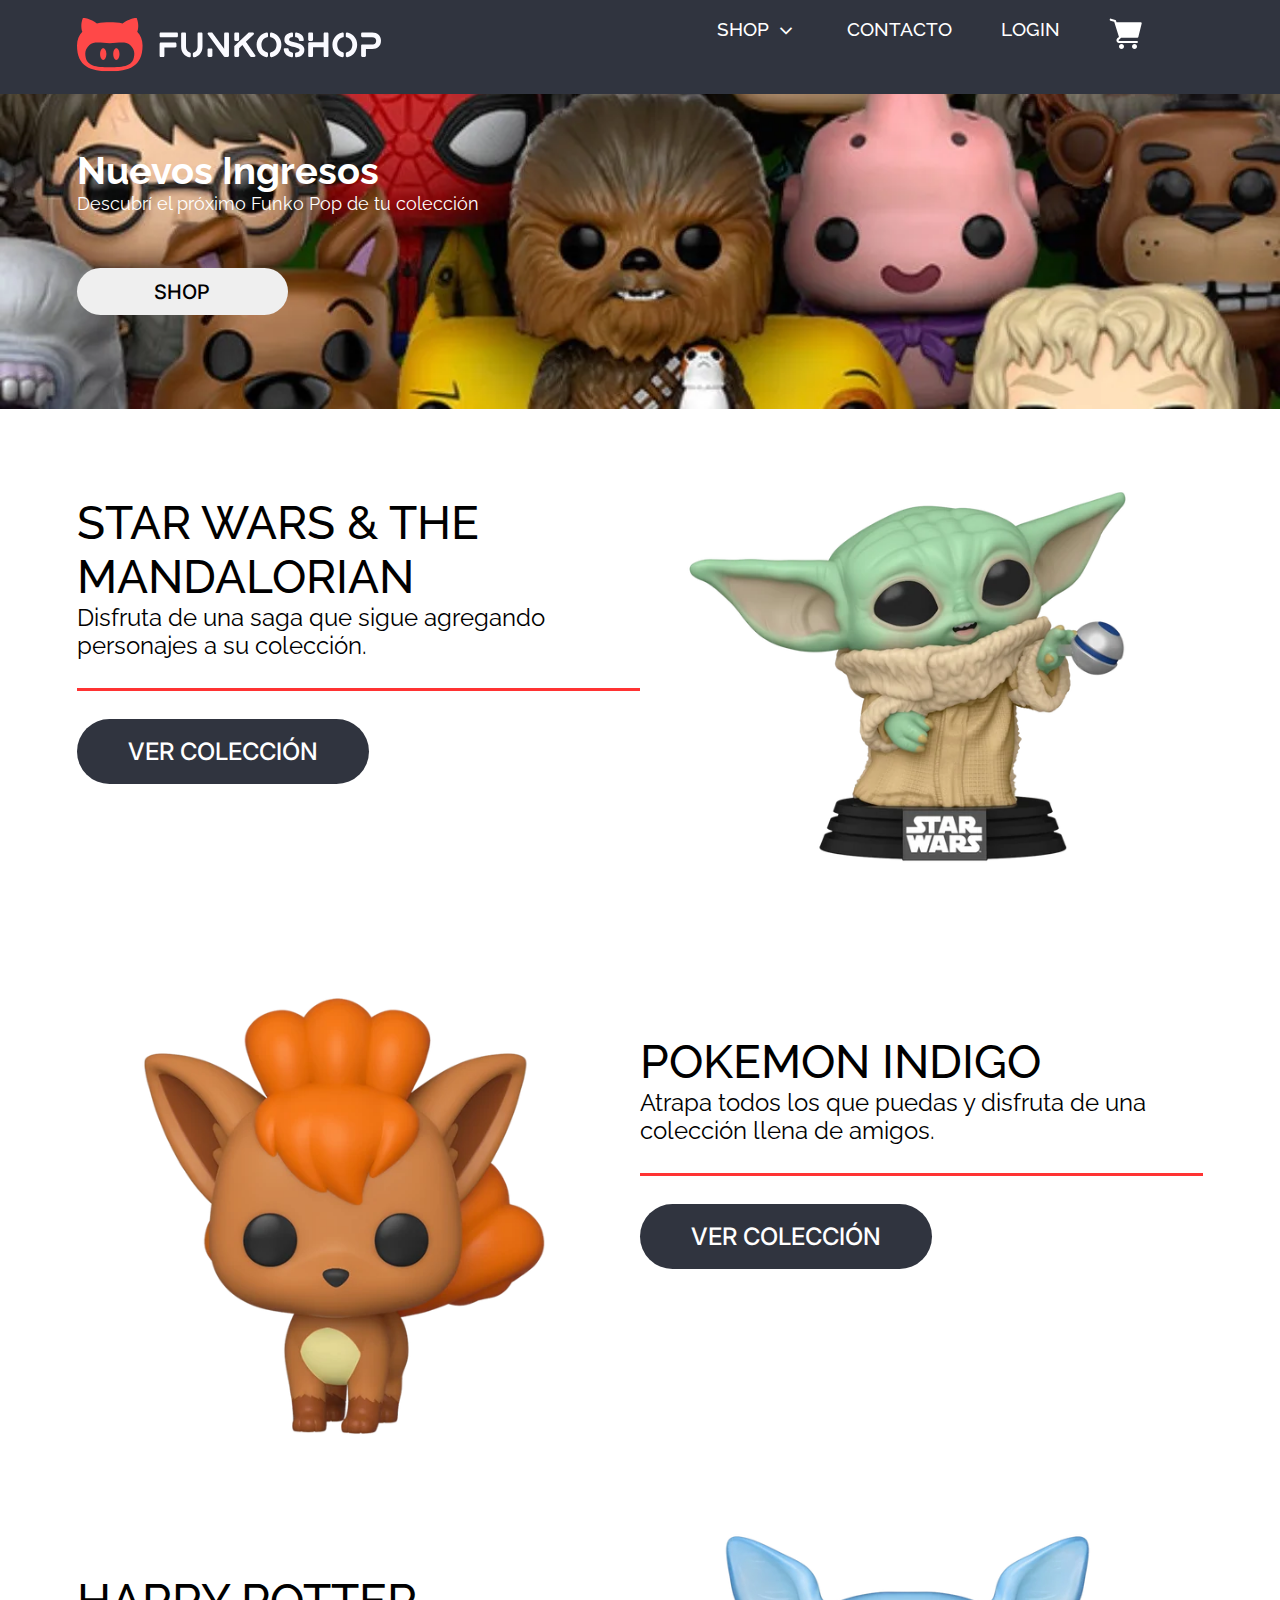
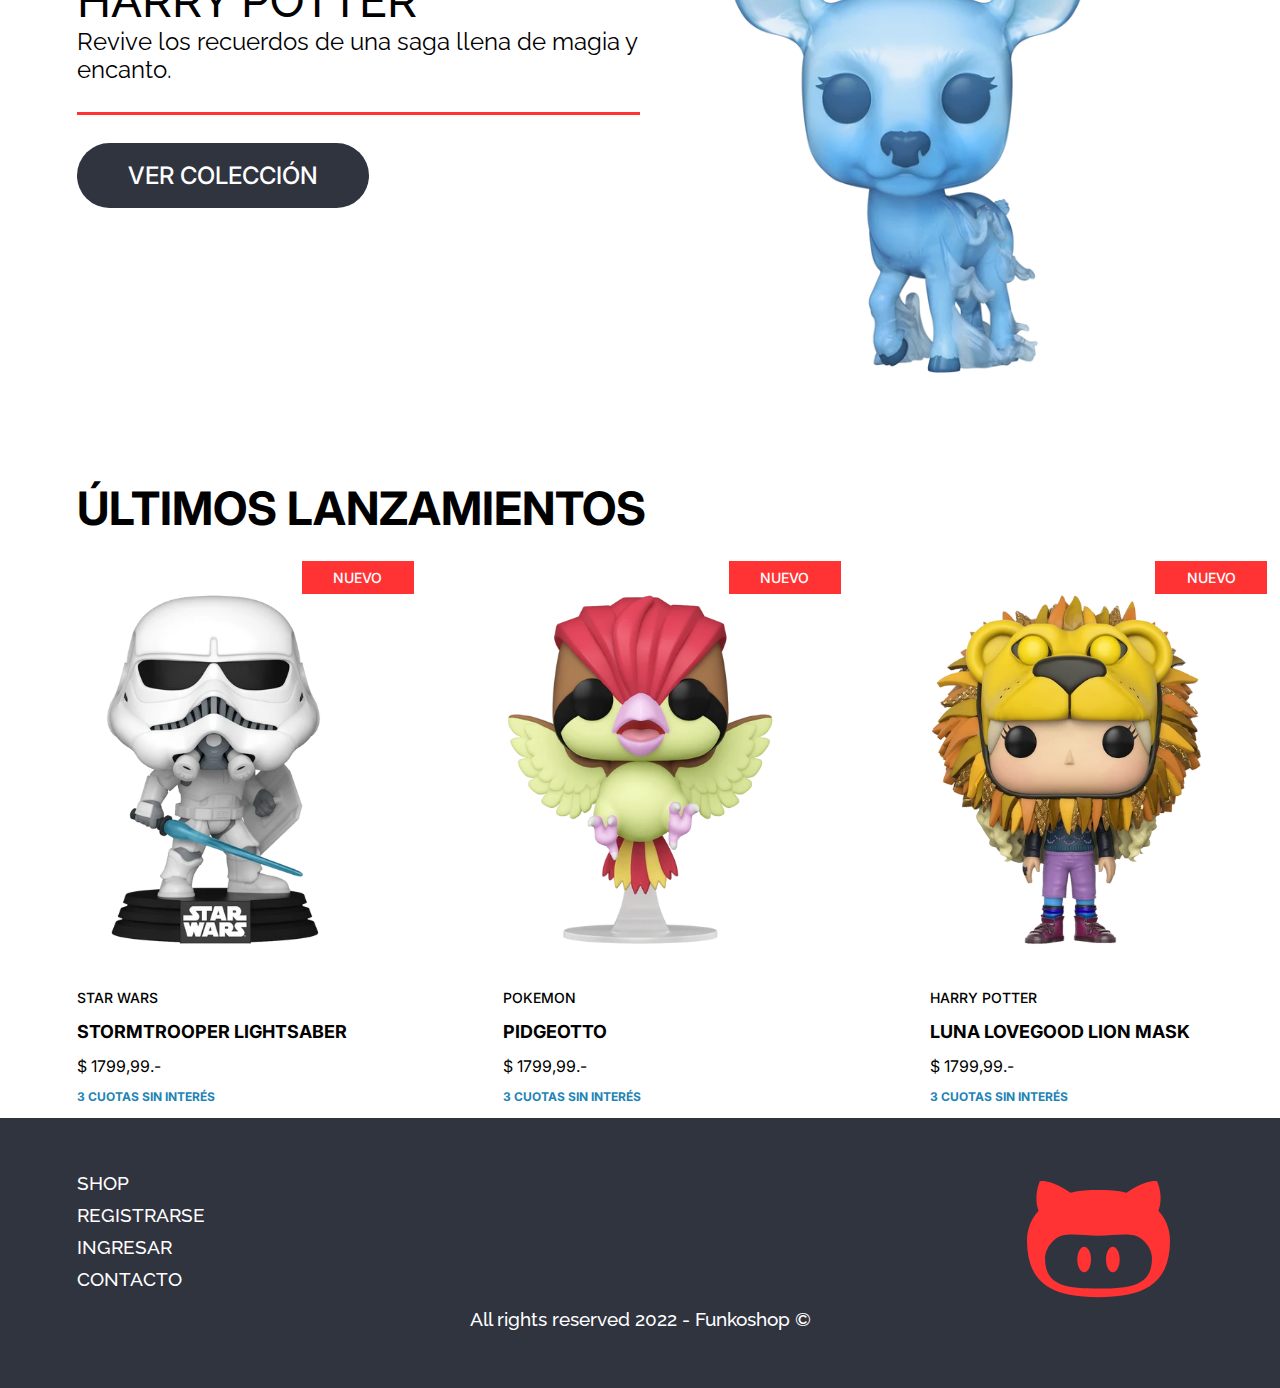
==== index.html @ c910af21 "nuevos" ====
<!DOCTYPE html>
<html lang="en">

<head>
    <meta charset="UTF-8">
    <meta http-equiv="X-UA-Compatible" content="IE=edge">
    <meta name="viewport" content="width=device-width, initial-scale=1.0">
    <title>Home</title>
    <link rel="preconnect" href="https://fonts.googleapis.com">
    <link rel="preconnect" href="https://fonts.gstatic.com" crossorigin>
    <link href="https://fonts.googleapis.com/css2?family=Inter:wght@400;500;700&family=Raleway:wght@400;500;700&display=swap" rel="stylesheet">
    <link rel="stylesheet" href="https://fonts.googleapis.com/css2?family=Material+Symbols+Outlined:opsz,wght,FILL,GRAD@20..48,100..700,0..1,-50..200" />
    <link rel="stylesheet" href="css/common.css">
</head>

<body>
    <div id="content">
        <header>
            <div id="logotipo">
                <img alt="logotipo" src="multimedia/branding/logo_light_horizontal.svg">
            </div>
            <menu>
                <ul>
                    <li>SHOP <span class="material-symbols-outlined">expand_more</span></li>
                    <li>CONTACTO</li>
                    <li>LOGIN</li>
                    <li><img id="carrito" alt="carrito" src="multimedia/icons/cart-icon.svg"></li>
                </ul>
            </menu>
        </header>
        <main>
            <div id="banner">
                <h1>Nuevos Ingresos</h1>
                <p>Descubrí el próximo Funko Pop de tu colección</p>
                <button>SHOP</button>
            </div>
            <section id="destacados">
                <article class="right">
                    <picture><img src="multimedia/star-wars/baby-yoda-1.webp"></picture>
                    <div class="descripcion">
                        <h2>Star Wars & The Mandalorian</h2>
                        <p>Disfruta de una saga que sigue agregando personajes a su colección.</p>
                        <div id="hr"></div>
                        <button>VER COLECCIÓN</button>
                    </div>
                </article>
                <article class="left">
                    <picture><img src="multimedia/pokemon/vulpix-1.webp"></picture>
                    <div class="descripcion">
                        <h2>POKEMON INDIGO</h2>
                        <p>Atrapa todos los que puedas y disfruta de una colección llena de amigos.</p>
                        <div id="hr"></div>
                        <button>VER COLECCIÓN</button>
                    </div>
                </article>
                <article class="right">
                    <picture><img src="multimedia/harry-potter/snape-patronus-1.webp"></picture>
                    <div class="descripcion">
                        <h2>HARRY POTTER</h2>
                        <p>Revive los recuerdos de una saga llena de magia y encanto.</p>
                        <div id="hr"></div>
                        <button>VER COLECCIÓN</button>
                    </div>
                </article>
            </section>
            <section id="ultimos">
                <h1>ÚLTIMOS LANZAMIENTOS</h1>
                <article>
                    <span class="nuevo">NUEVO</span>
                    <figure>
                        <img src="multimedia/star-wars/trooper-1.webp">
                        <figcaption>
                            <span class="seccion">STAR WARS</span>
                            <h2>STORMTROOPER LIGHTSABER</h2>
                            <h3>$ 1799,99.-</h3>
                            <h4>3 CUOTAS SIN INTERÉS</h4>
                        </figcaption>
                    </figure>
                </article>
                <article>
                    <span class="nuevo">NUEVO</span>
                    <figure>
                        <img src="multimedia/pokemon/pidgeotto-1.webp">
                        <figcaption>
                            <span class="seccion">POKEMON</span>
                            <h2>PIDGEOTTO</h2>
                            <h3>$ 1799,99.-</h3>
                            <h4>3 CUOTAS SIN INTERÉS</h4>
                        </figcaption>
                    </figure>
                </article>
                <article>
                    <span class="nuevo">NUEVO</span>
                    <figure>
                        <img src="multimedia/harry-potter/luna-1.webp">
                        <figcaption>
                            <span class="seccion">HARRY POTTER</span>
                            <h2>LUNA LOVEGOOD LION MASK</h2>
                            <h3>$ 1799,99.-</h3>
                            <h4>3 CUOTAS SIN INTERÉS</h4>
                        </figcaption>
                    </figure>
                </article>
            </section>
        </main>
        <footer>
            <menu>
                <ul>
                    <li>SHOP</li>
                    <li>REGISTRARSE</li>
                    <li>INGRESAR</li>
                    <li>CONTACTO</li>
                </ul>
            </menu>
            <div id="isotipo"><img alt="isotipo" src="multimedia/branding/isotype.svg"></div>
            <div id="copyright">All rights reserved 2022 - Funkoshop &copy;</div>
        </footer>
    </div>

</body>

</html>
---- css/common.css ----
* {
    margin: 0;
    padding: 0;
}

body {
    margin: 0;
    padding: 0;
    background-color: lightgray;
    display: flex;
    justify-content: space-around;
}

#content {
    background-color: white;
    width: 100%;
    max-width: 1440px;
}

header {
    width: 100%;
    min-height: 10vh;
    background: #30343F;
    display: flex;
    flex-wrap: wrap;
    flex-direction: row;
}

footer {
    width: 100%;
    min-height: 30vh;
    background: #30343F;
    display: flex;
    flex-wrap: wrap;
    flex-direction: row;
}

main {
    background-color: white;
    min-height: 60vh;
    width: 100%;
}

button {
    font-family: 'Inter', sans-serif;
    font-weight: 500;
    border: 0;
    border-radius: 50px;
    padding: 0;
    margin: 0;
}


/**************************************************/


/*                     header                     */


/**************************************************/

header #logotipo {
    flex: 50%;
}

header #logotipo img {
    margin-left: 6vw;
    margin-top: 2vh;
    margin-bottom: 2vh;
    height: 6vh;
    width: auto;
}

header menu li {
    font-family: 'Raleway', sans-serif;
    font-weight: 500;
    font-size: calc(0.5rem + ((1vw + 1vh)/2));
    color: white;
    display: inline-block;
    height: 6vh;
    vertical-align: middle;
    margin-right: 49px;
}

header menu ul {
    text-align: right;
    display: inline-flex;
    text-align: right;
    flex-direction: column;
    flex-wrap: wrap;
    list-style: none;
    margin-top: 2vh;
    margin-bottom: 2vh;
    margin-right: 6vw;
    margin-left: 6vw;
    height: 6vh;
    vertical-align: middle;
}

header menu {
    flex: 50%;
    display: inline-block;
}

.material-symbols-outlined {
    font-variation-settings: 'FILL' 0, 'wght' 400, 'GRAD' 0, 'opsz' 48;
    vertical-align: middle;
    display: inline-block;
}


/**************************************************/


/*                     footer                     */


/**************************************************/

footer menu li {
    display: inline-block;
    flex: 100%;
    font-family: 'Raleway', sans-serif;
    font-weight: 500;
    font-size: calc(0.5rem + ((1vw + 1vh)/2));
    color: white;
    vertical-align: middle;
    margin-bottom: 10px;
}

footer menu ul {
    margin-top: 6vh;
    margin-left: 6vw;
    list-style: none;
    display: inline-flex;
    flex-direction: column;
    flex-wrap: wrap;
}

footer menu {
    flex: 50%;
    height: 17vh;
    display: inline-block;
    max-width: 50%;
}

footer #isotipo {
    flex: 50%;
    display: inline-block;
    max-width: 50%;
    text-align: right;
}

footer #isotipo img {
    margin-top: 7vh;
    margin-right: 110px;
    height: calc(50px + (15vh+15vw)/2);
    width: auto;
}

footer #copyright {
    flex: 100%;
    font-family: 'Raleway', sans-serif;
    font-weight: 500;
    font-size: calc(0.5rem + ((1vw + 1vh)/2));
    color: white;
    vertical-align: middle;
    text-align: center;
    height: 7vh;
    margin-bottom: 10px;
}


/**************************************************/


/*                    main                        */


/**************************************************/

main #banner {
    width: 100%;
    min-height: 35vh;
    background-image: url('../multimedia/funkos-banner.webp');
    background-position-y: bottom;
    background-position-x: center;
    background-size: cover;
    backdrop-filter: blur(3px);
    overflow: hidden;
}

main #banner h1,
main #banner p,
main #banner button {
    margin-left: 6vw;
}

main #banner h1 {
    color: white;
    margin-top: 6vh;
    font-family: 'Raleway', sans-serif;
    font-weight: 700;
    font-size: 38px;
}

main #banner p {
    color: white;
    font-family: 'Raleway', sans-serif;
    font-weight: 400;
    font-size: 18px;
}

main #banner button {
    margin-top: 6vh;
    width: 211px;
    height: 47px;
    padding: 5px;
    vertical-align: middle;
    text-align: center;
    color: black;
    font-size: 20px;
}

main #destacados {
    display: flex;
    flex-direction: column;
    margin-left: 6vw;
    margin-right: 6vw;
    overflow: hidden;
}

main #destacados article {
    display: flex;
    flex-wrap: wrap;
}

main #destacados picture {
    flex: 50%;
}

main #destacados .descripcion {
    flex: 50%;
    margin-top: calc((8vh + 8vw)/2);
}

main #destacados .descripcion h2 {
    color: black;
    font-family: 'Raleway', sans-serif;
    font-weight: 500;
    font-size: 46px;
    line-height: 54px;
    text-transform: uppercase;
}

main #destacados .descripcion p {
    color: black;
    font-family: 'Raleway', sans-serif;
    font-weight: 400;
    font-size: 24px;
    line-height: 28px;
}

main #destacados #hr {
    border: 0;
    border-top: 3px #FF3333 solid;
    color: #FF3333;
    margin-top: 28px;
    margin-bottom: 28px;
}

main #destacados button {
    width: 292px;
    height: 65px;
    background: #30343F;
    font-size: 24px;
    color: #FFFFFF;
}

main #destacados .left {
    flex-direction: row;
}

main #destacados .right {
    flex-direction: row-reverse;
}

main #destacados img {
    width: 95%;
    height: auto;
}

main #ultimos {
    margin-top: 6vh;
    width: 100%;
    display: flex;
    flex-direction: row;
    flex-wrap: wrap;
    align-content: space-around;
    font-family: 'Inter', sans-serif;
}

#ultimos h1 {
    flex: 100%;
    font-weight: 700;
    font-size: 46px;
    padding-left: 6vw;
    padding-right: 6vw;
}

main #ultimos article {
    flex: 33%;
}

#ultimos figure img {
    /*height: calc(100px + (25vh+25vw)/2);*/
    width: 100%;
    height: auto;
}

#ultimos .nuevo {
    display: inline-block;
    background-color: #FF3333;
    color: #FFFFFF;
    font-weight: 500;
    font-size: 14px;
    width: 96px;
    padding: 8px;
    text-align: center;
    vertical-align: middle;
    margin-bottom: -60px;
    margin-right: 1vw;
}

#ultimos article {
    text-align: right;
}

#ultimos article figcaption {
    text-align: left;
    margin-left: 6vw;
    margin-right: 1vw;
}

#ultimos .seccion {
    font-size: 14px;
    font-weight: 500;
}

#ultimos h2 {
    font-size: 18px;
    line-height: 22px;
    font-weight: 700;
    margin-top: 14px;
    margin-bottom: 14px;
}

#ultimos h3 {
    font-size: 16px;
    line-height: 19px;
    font-weight: 400;
    margin-bottom: 14px;
}

#ultimos h4 {
    font-size: 12px;
    line-height: 14px;
    font-weight: 700;
    margin-bottom: 14px;
    color: #1D84B5;
}
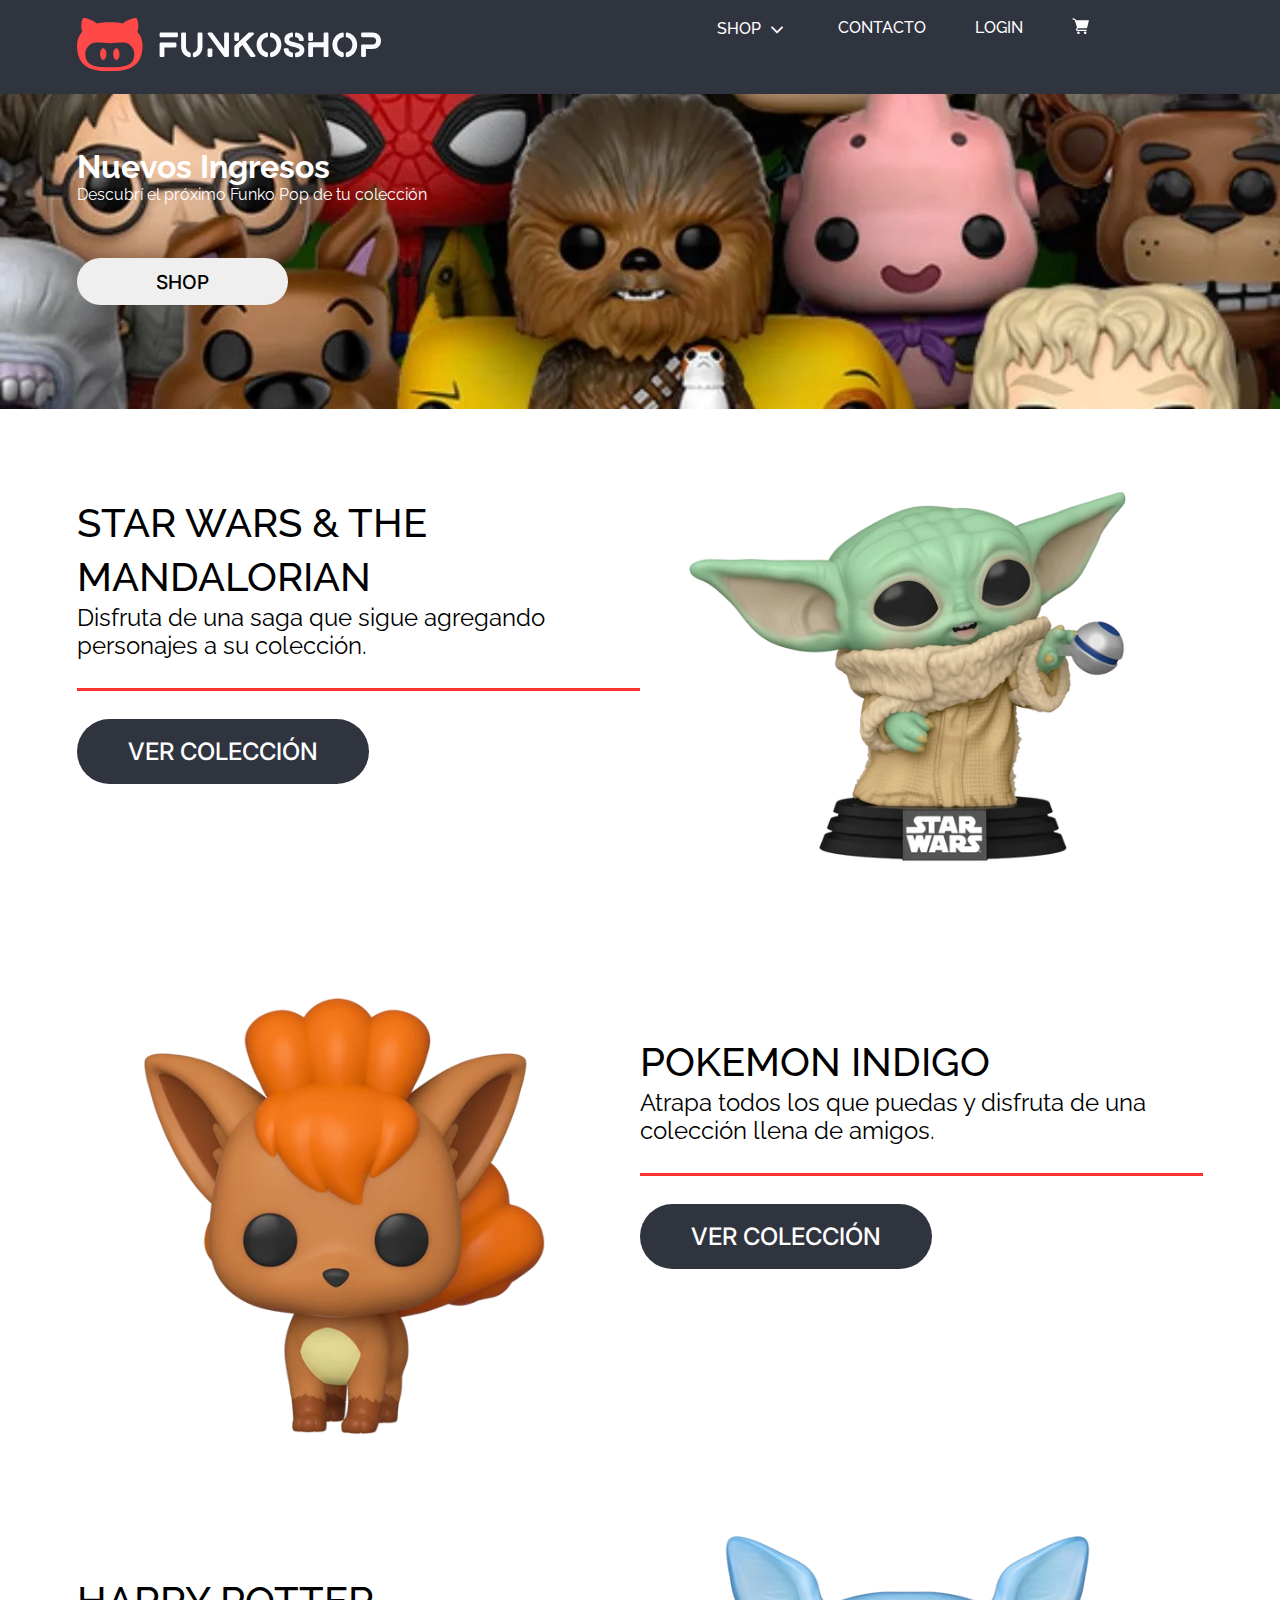
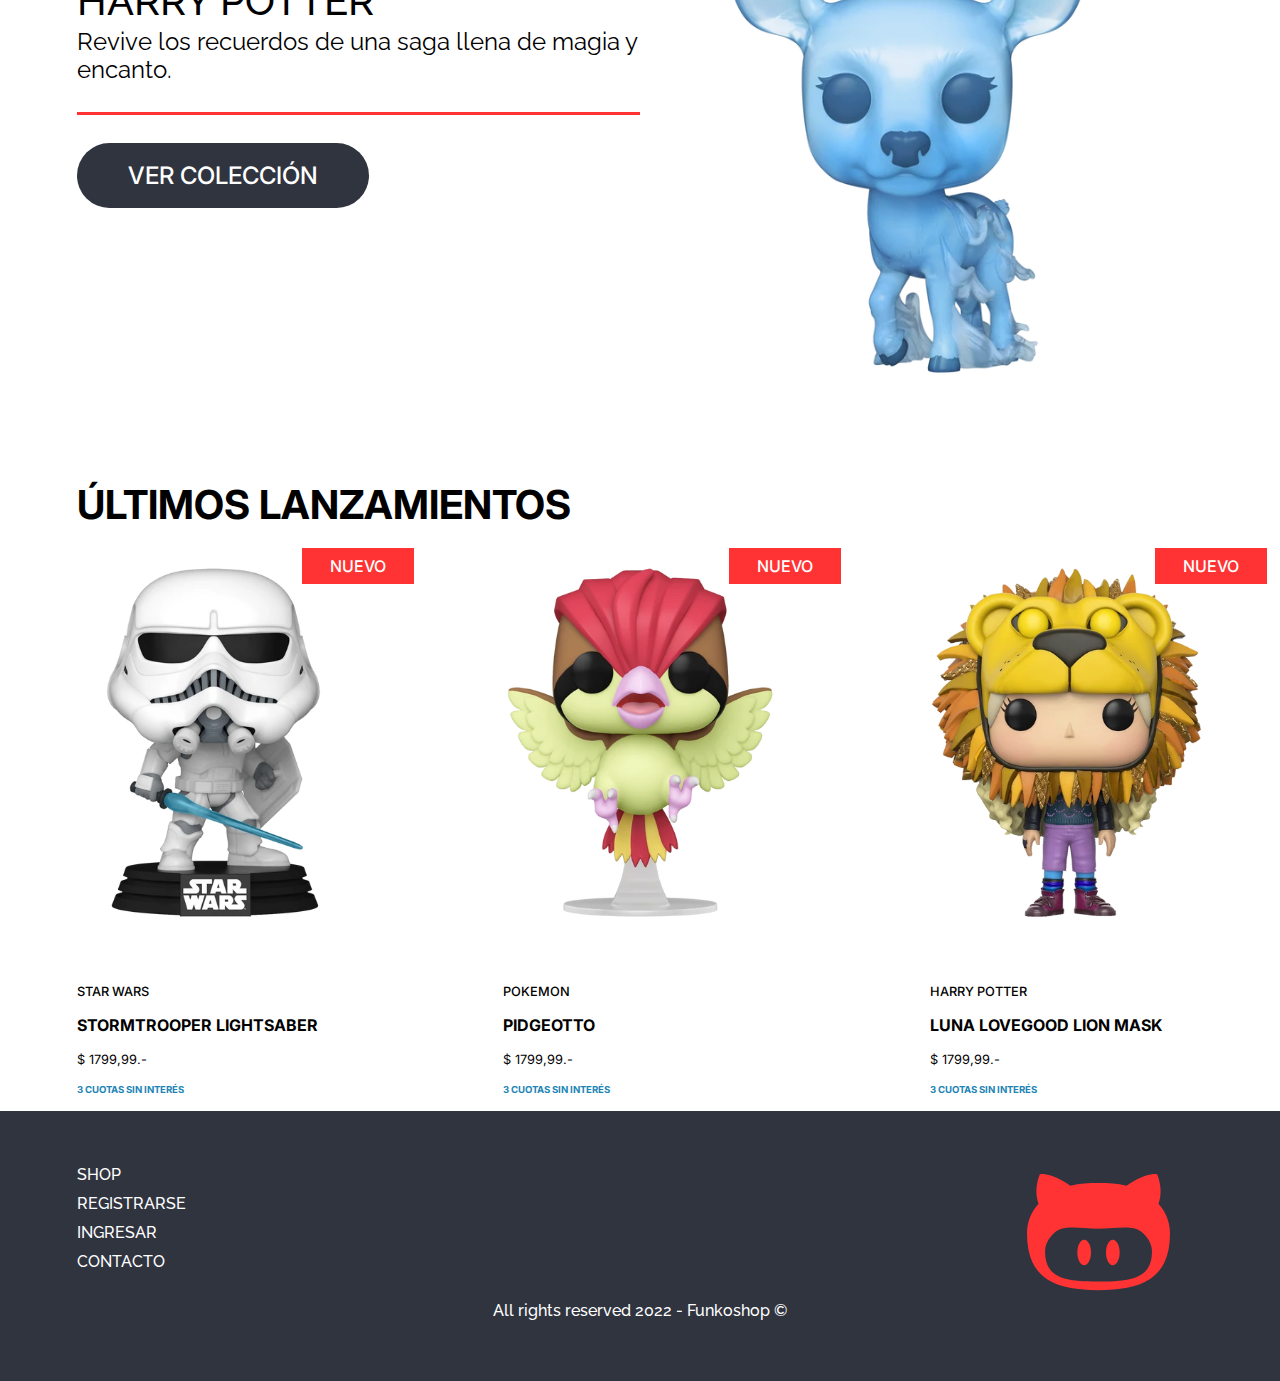
==== commit fd82ee47: "nuevo" ====
--- a/index.html
+++ b/index.html
@@ -66,9 +66,9 @@
             <section id="ultimos">
                 <h1>ÚLTIMOS LANZAMIENTOS</h1>
                 <article>
-                    <span class="nuevo">NUEVO</span>
                     <figure>
                         <img src="multimedia/star-wars/trooper-1.webp">
+                        <span class="nuevo">NUEVO</span>
                         <figcaption>
                             <span class="seccion">STAR WARS</span>
                             <h2>STORMTROOPER LIGHTSABER</h2>
@@ -78,9 +78,9 @@
                     </figure>
                 </article>
                 <article>
-                    <span class="nuevo">NUEVO</span>
                     <figure>
                         <img src="multimedia/pokemon/pidgeotto-1.webp">
+                        <span class="nuevo">NUEVO</span>
                         <figcaption>
                             <span class="seccion">POKEMON</span>
                             <h2>PIDGEOTTO</h2>
@@ -90,9 +90,9 @@
                     </figure>
                 </article>
                 <article>
-                    <span class="nuevo">NUEVO</span>
                     <figure>
                         <img src="multimedia/harry-potter/luna-1.webp">
+                        <span class="nuevo">NUEVO</span>
                         <figcaption>
                             <span class="seccion">HARRY POTTER</span>
                             <h2>LUNA LOVEGOOD LION MASK</h2>
--- a/css/common.css
+++ b/css/common.css
@@ -1,6 +1,10 @@
 * {
     margin: 0;
     padding: 0;
+}
+
+html {
+    font-size: 100%;
 }
 
 body {
@@ -74,12 +78,17 @@
 header menu li {
     font-family: 'Raleway', sans-serif;
     font-weight: 500;
-    font-size: calc(0.5rem + ((1vw + 1vh)/2));
+    font-size: 1rem;
     color: white;
     display: inline-block;
     height: 6vh;
     vertical-align: middle;
     margin-right: 49px;
+}
+
+header menu li img {
+    width: auto;
+    height: 1rem;
 }
 
 header menu ul {
@@ -122,7 +131,7 @@
     flex: 100%;
     font-family: 'Raleway', sans-serif;
     font-weight: 500;
-    font-size: calc(0.5rem + ((1vw + 1vh)/2));
+    font-size: 1rem;
     color: white;
     vertical-align: middle;
     margin-bottom: 10px;
@@ -162,7 +171,7 @@
     flex: 100%;
     font-family: 'Raleway', sans-serif;
     font-weight: 500;
-    font-size: calc(0.5rem + ((1vw + 1vh)/2));
+    font-size: 1rem;
     color: white;
     vertical-align: middle;
     text-align: center;
@@ -201,14 +210,14 @@
     margin-top: 6vh;
     font-family: 'Raleway', sans-serif;
     font-weight: 700;
-    font-size: 38px;
+    font-size: 2rem;
 }
 
 main #banner p {
     color: white;
     font-family: 'Raleway', sans-serif;
     font-weight: 400;
-    font-size: 18px;
+    font-size: 1rem;
 }
 
 main #banner button {
@@ -219,7 +228,7 @@
     vertical-align: middle;
     text-align: center;
     color: black;
-    font-size: 20px;
+    font-size: 1.2rem;
 }
 
 main #destacados {
@@ -248,7 +257,7 @@
     color: black;
     font-family: 'Raleway', sans-serif;
     font-weight: 500;
-    font-size: 46px;
+    font-size: 2.5rem;
     line-height: 54px;
     text-transform: uppercase;
 }
@@ -257,7 +266,7 @@
     color: black;
     font-family: 'Raleway', sans-serif;
     font-weight: 400;
-    font-size: 24px;
+    font-size: 1.5rem;
     line-height: 28px;
 }
 
@@ -273,7 +282,7 @@
     width: 292px;
     height: 65px;
     background: #30343F;
-    font-size: 24px;
+    font-size: 1.5rem;
     color: #FFFFFF;
 }
 
@@ -303,7 +312,7 @@
 #ultimos h1 {
     flex: 100%;
     font-weight: 700;
-    font-size: 46px;
+    font-size: 2.5rem;
     padding-left: 6vw;
     padding-right: 6vw;
 }
@@ -323,12 +332,12 @@
     background-color: #FF3333;
     color: #FFFFFF;
     font-weight: 500;
-    font-size: 14px;
+    font-size: 1rem;
     width: 96px;
     padding: 8px;
     text-align: center;
     vertical-align: middle;
-    margin-bottom: -60px;
+    margin-top: -190%;
     margin-right: 1vw;
 }
 
@@ -343,12 +352,12 @@
 }
 
 #ultimos .seccion {
-    font-size: 14px;
+    font-size: 0.8rem;
     font-weight: 500;
 }
 
 #ultimos h2 {
-    font-size: 18px;
+    font-size: 1rem;
     line-height: 22px;
     font-weight: 700;
     margin-top: 14px;
@@ -356,16 +365,58 @@
 }
 
 #ultimos h3 {
-    font-size: 16px;
+    font-size: 0.8rem;
     line-height: 19px;
     font-weight: 400;
     margin-bottom: 14px;
 }
 
 #ultimos h4 {
-    font-size: 12px;
+    font-size: 0.6rem;
     line-height: 14px;
     font-weight: 700;
     margin-bottom: 14px;
     color: #1D84B5;
+}
+
+@media only screen and (max-width: 600px) {
+    main #destacados picture {
+        flex: 100%;
+    }
+    main #destacados .descripcion {
+        flex: 100%;
+    }
+    main #ultimos article {
+        flex: 100%;
+    }
+}
+
+@media only screen and (min-width: 601px) {
+    main #destacados picture {
+        flex: 50%;
+    }
+    main #destacados .descripcion {
+        flex: 50%;
+    }
+    main #ultimos article {
+        flex: 33%;
+    }
+}
+
+@media only screen and (min-width: 1200px) {
+    main #destacados picture {
+        flex: 50%;
+    }
+    main #destacados .descripcion {
+        flex: 50%;
+    }
+    main #ultimos article {
+        flex: 25%;
+    }
+}
+
+@media only screen and (max-width: 450px) {
+    html {
+        font-size: 80%;
+    }
 }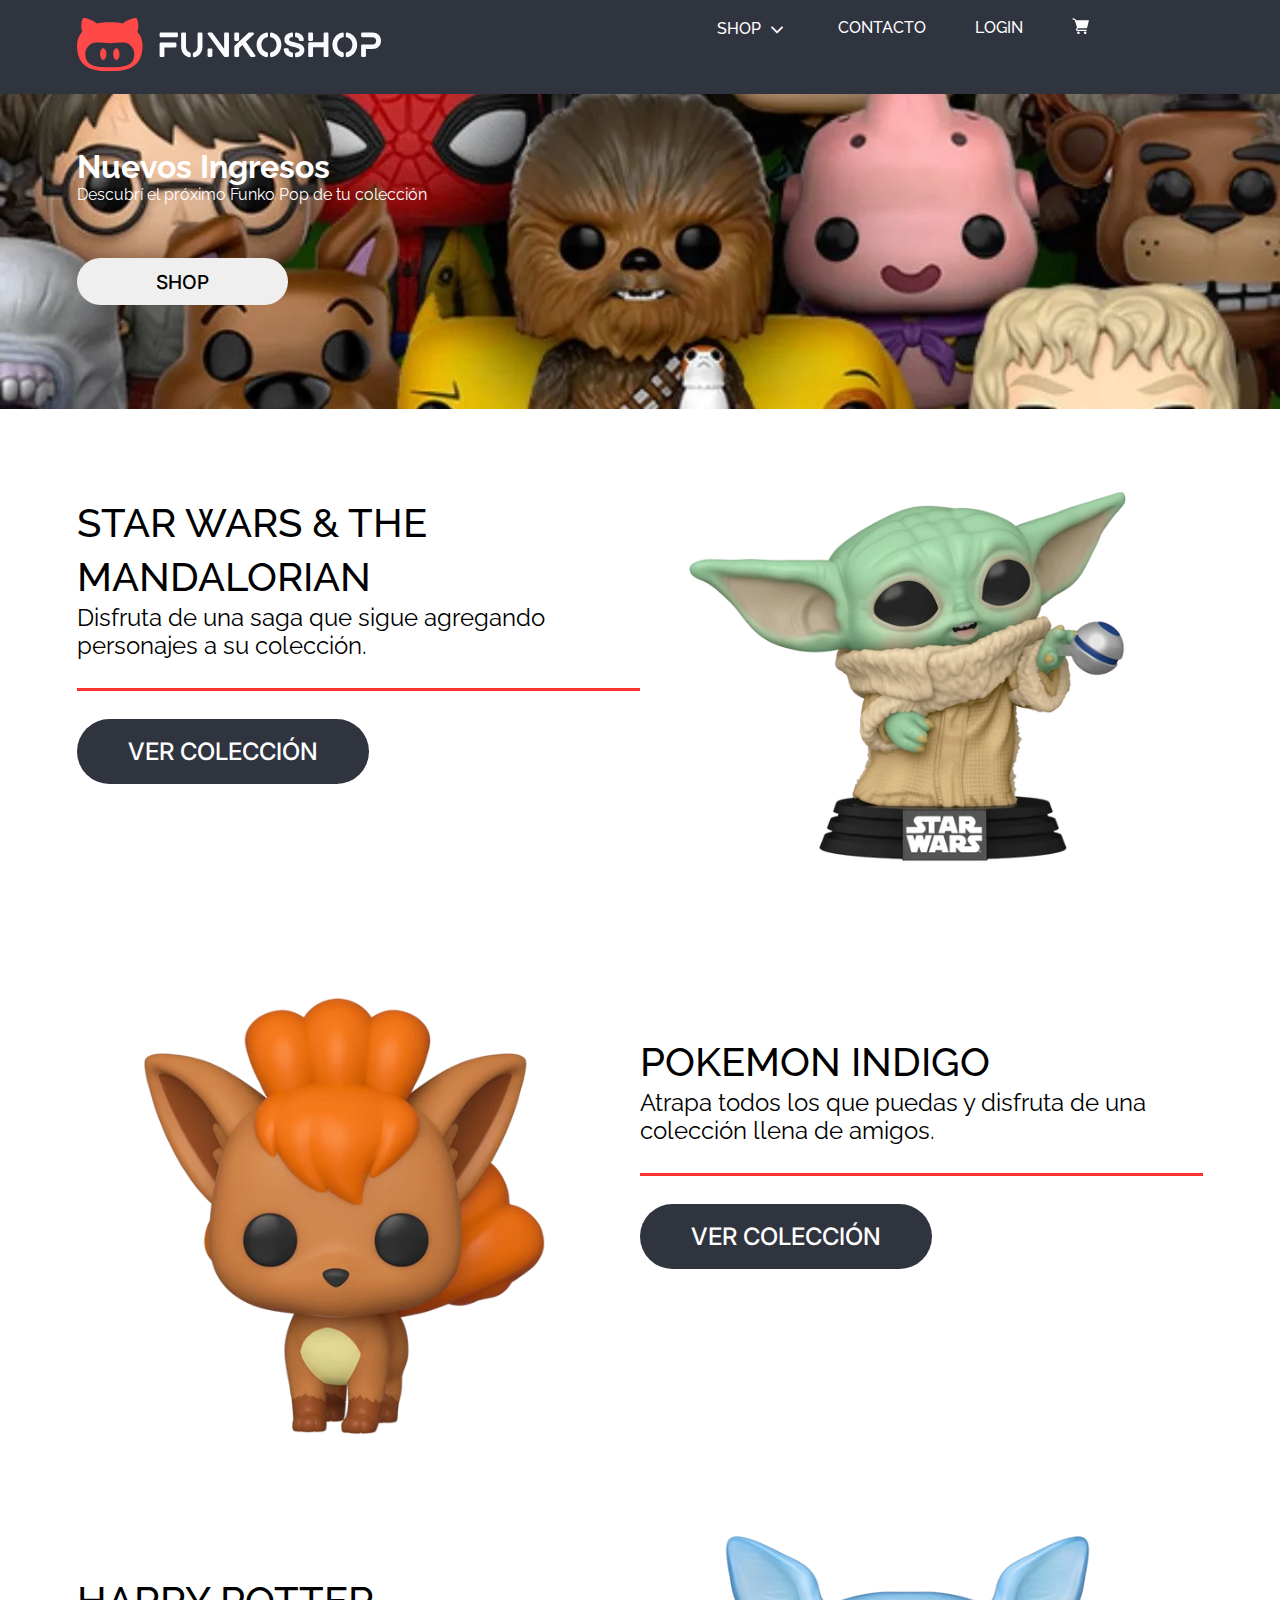
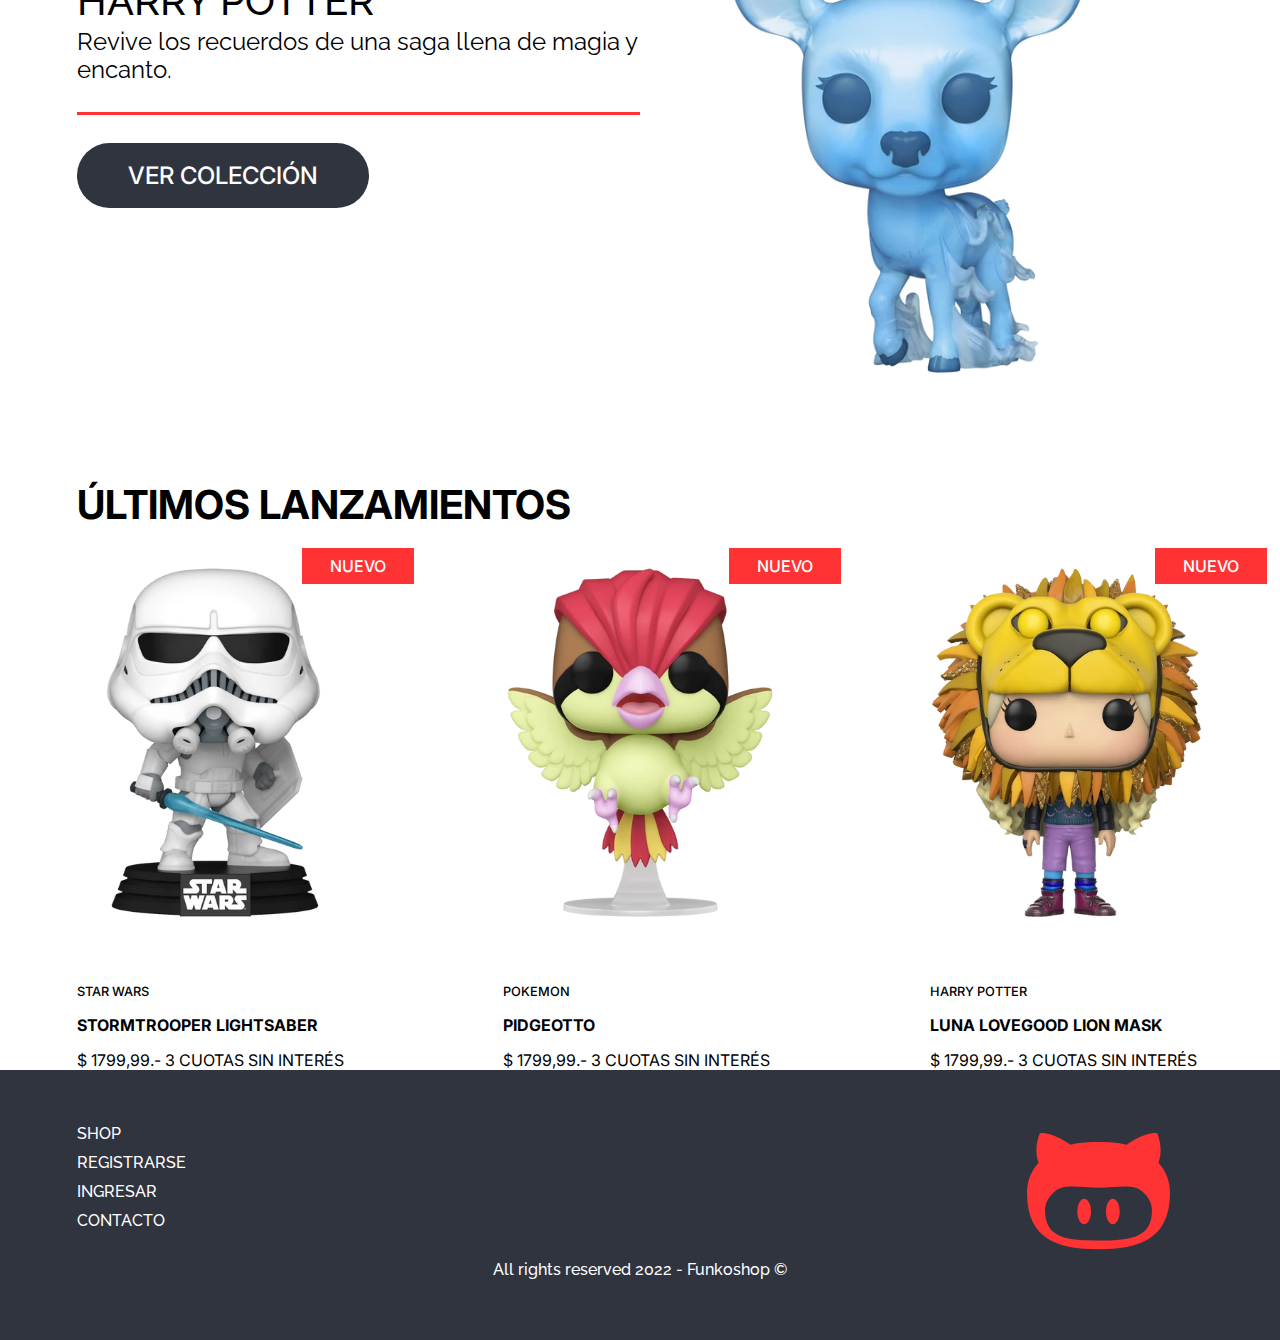
==== commit 24c4d4b9: "span" ====
--- a/index.html
+++ b/index.html
@@ -72,8 +72,8 @@
                         <figcaption>
                             <span class="seccion">STAR WARS</span>
                             <h2>STORMTROOPER LIGHTSABER</h2>
-                            <h3>$ 1799,99.-</h3>
-                            <h4>3 CUOTAS SIN INTERÉS</h4>
+                            <span class="precio">$ 1799,99.-</span>
+                            <span class="cuotas">3 CUOTAS SIN INTERÉS</span>
                         </figcaption>
                     </figure>
                 </article>
@@ -84,8 +84,8 @@
                         <figcaption>
                             <span class="seccion">POKEMON</span>
                             <h2>PIDGEOTTO</h2>
-                            <h3>$ 1799,99.-</h3>
-                            <h4>3 CUOTAS SIN INTERÉS</h4>
+                            <span class="precio">$ 1799,99.-</span>
+                            <span class="cuotas">3 CUOTAS SIN INTERÉS</span>
                         </figcaption>
                     </figure>
                 </article>
@@ -96,8 +96,8 @@
                         <figcaption>
                             <span class="seccion">HARRY POTTER</span>
                             <h2>LUNA LOVEGOOD LION MASK</h2>
-                            <h3>$ 1799,99.-</h3>
-                            <h4>3 CUOTAS SIN INTERÉS</h4>
+                            <span class="precio">$ 1799,99.-</span>
+                            <span class="cuotas">3 CUOTAS SIN INTERÉS</span>
                         </figcaption>
                     </figure>
                 </article>
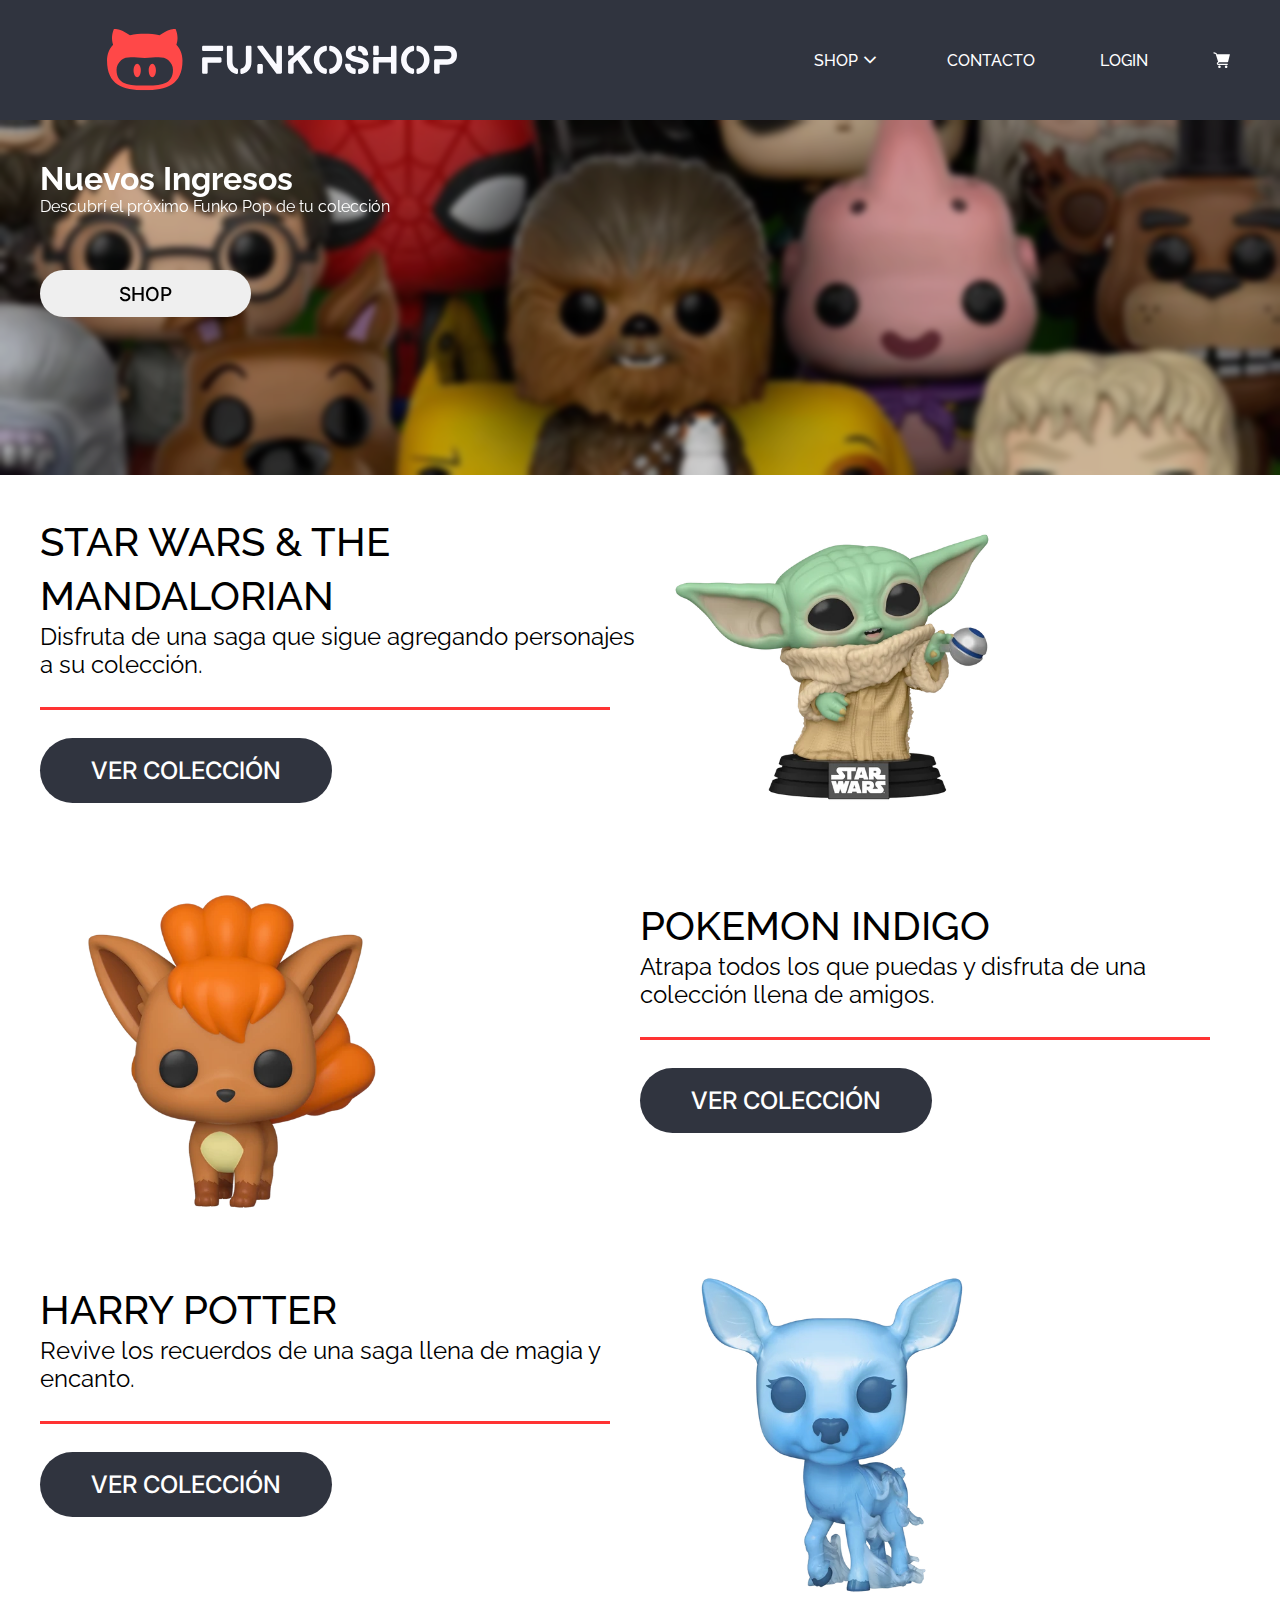
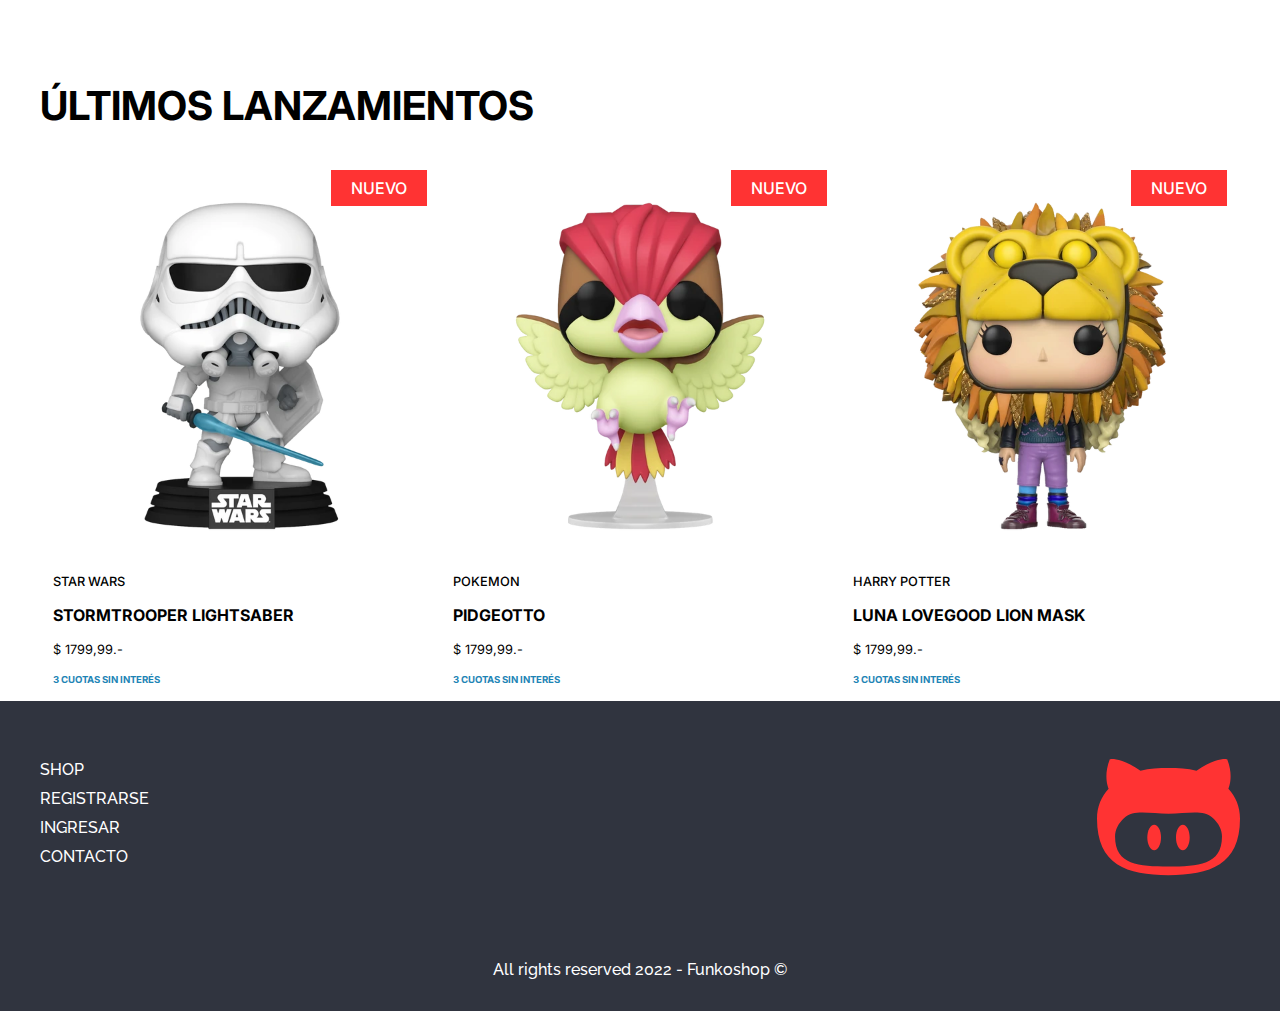
==== commit ffdcf4ee: "menu" ====
--- a/index.html
+++ b/index.html
@@ -19,20 +19,30 @@
             <div id="logotipo">
                 <img alt="logotipo" src="multimedia/branding/logo_light_horizontal.svg">
             </div>
-            <menu>
+            <input type="checkbox" id="switch" chequed>
+            <label for="switch">
+                    <div class="botonMenu">             
+                       <span></span>              
+                       <span></span>              
+                       <span></span>              
+                    </div>              
+                 </label>
+            <nav id="menu">
                 <ul>
                     <li>SHOP <span class="material-symbols-outlined">expand_more</span></li>
                     <li>CONTACTO</li>
                     <li>LOGIN</li>
                     <li><img id="carrito" alt="carrito" src="multimedia/icons/cart-icon.svg"></li>
                 </ul>
-            </menu>
+            </nav>
         </header>
         <main>
             <div id="banner">
-                <h1>Nuevos Ingresos</h1>
-                <p>Descubrí el próximo Funko Pop de tu colección</p>
-                <button>SHOP</button>
+                <div id="contenido">
+                    <h1>Nuevos Ingresos</h1>
+                    <p>Descubrí el próximo Funko Pop de tu colección</p>
+                    <button>SHOP</button>
+                </div>
             </div>
             <section id="destacados">
                 <article class="right">
@@ -40,7 +50,7 @@
                     <div class="descripcion">
                         <h2>Star Wars & The Mandalorian</h2>
                         <p>Disfruta de una saga que sigue agregando personajes a su colección.</p>
-                        <div id="hr"></div>
+                        <div class="hr"></div>
                         <button>VER COLECCIÓN</button>
                     </div>
                 </article>
@@ -49,7 +59,7 @@
                     <div class="descripcion">
                         <h2>POKEMON INDIGO</h2>
                         <p>Atrapa todos los que puedas y disfruta de una colección llena de amigos.</p>
-                        <div id="hr"></div>
+                        <div class="hr"></div>
                         <button>VER COLECCIÓN</button>
                     </div>
                 </article>
@@ -58,7 +68,7 @@
                     <div class="descripcion">
                         <h2>HARRY POTTER</h2>
                         <p>Revive los recuerdos de una saga llena de magia y encanto.</p>
-                        <div id="hr"></div>
+                        <div class="hr"></div>
                         <button>VER COLECCIÓN</button>
                     </div>
                 </article>
@@ -67,8 +77,8 @@
                 <h1>ÚLTIMOS LANZAMIENTOS</h1>
                 <article>
                     <figure>
+                        <span class="nuevo">NUEVO</span>
                         <img src="multimedia/star-wars/trooper-1.webp">
-                        <span class="nuevo">NUEVO</span>
                         <figcaption>
                             <span class="seccion">STAR WARS</span>
                             <h2>STORMTROOPER LIGHTSABER</h2>
@@ -79,8 +89,8 @@
                 </article>
                 <article>
                     <figure>
+                        <span class="nuevo">NUEVO</span>
                         <img src="multimedia/pokemon/pidgeotto-1.webp">
-                        <span class="nuevo">NUEVO</span>
                         <figcaption>
                             <span class="seccion">POKEMON</span>
                             <h2>PIDGEOTTO</h2>
@@ -91,8 +101,8 @@
                 </article>
                 <article>
                     <figure>
+                        <span class="nuevo">NUEVO</span>
                         <img src="multimedia/harry-potter/luna-1.webp">
-                        <span class="nuevo">NUEVO</span>
                         <figcaption>
                             <span class="seccion">HARRY POTTER</span>
                             <h2>LUNA LOVEGOOD LION MASK</h2>
@@ -104,14 +114,14 @@
             </section>
         </main>
         <footer>
-            <menu>
+            <nav>
                 <ul>
                     <li>SHOP</li>
                     <li>REGISTRARSE</li>
                     <li>INGRESAR</li>
                     <li>CONTACTO</li>
                 </ul>
-            </menu>
+            </nav>
             <div id="isotipo"><img alt="isotipo" src="multimedia/branding/isotype.svg"></div>
             <div id="copyright">All rights reserved 2022 - Funkoshop &copy;</div>
         </footer>
--- a/css/common.css
+++ b/css/common.css
@@ -1,6 +1,28 @@
 * {
     margin: 0;
     padding: 0;
+    padding-inline-start: 0;
+    padding-inline-end: 0;
+    margin-block-start: 0;
+    margin-block-end: 0;
+    margin-inline-start: 0;
+    margin-inline-end: 0;
+    /*border: 1px dotted greenyellow;*/
+}
+
+:root {
+    --margin-left: 40px;
+    --margin-right: 40px;
+    --margin-top: 40px;
+    --padding-left: 40px;
+    --padding-right: 40px;
+    --padding-top: 40px;
+    --max-font: 24px;
+    --min-font: 10px;
+    --clamp-font: clamp(var(--min-font), 1vw, var(--max-font));
+    --max-img: 500px;
+    --min-img: 200px;
+    --clamp-img: clamp(var(--min-img), 30vw, var(--max-img));
 }
 
 html {
@@ -12,7 +34,7 @@
     padding: 0;
     background-color: lightgray;
     display: flex;
-    justify-content: space-around;
+    justify-content: center;
 }
 
 #content {
@@ -22,19 +44,30 @@
 }
 
 header {
-    width: 100%;
+    --ancho-logo-img: clamp(200px, 50vw, 350px);
+    --ancho-logo: calc(var(--ancho-logo-img)+10px);
     min-height: 10vh;
     background: #30343F;
-    display: flex;
-    flex-wrap: wrap;
-    flex-direction: row;
+    display: grid;
+    grid-template-areas: "logo boton checkbox menu-up" "menu menu menu menu";
+    grid-template-columns: var(--ancho-logo) 0 auto auto;
+    grid-template-rows: 80px auto;
+    align-content: stretch;
+    align-items: stretch;
+    justify-items: stretch;
+    padding-left: var(--padding-left);
+    padding-right: var(--padding-right);
 }
 
 footer {
-    width: 100%;
+    padding-top: var(--padding-top);
+    padding-left: var(--padding-left);
+    padding-right: var(--padding-right);
     min-height: 30vh;
     background: #30343F;
     display: flex;
+    justify-content: space-between;
+    align-content: space-between;
     flex-wrap: wrap;
     flex-direction: row;
 }
@@ -64,51 +97,19 @@
 /**************************************************/
 
 header #logotipo {
-    flex: 50%;
+    grid-area: logo;
+    display: flex;
+    align-self: center;
+    justify-self: center;
+    align-items: center;
+    margin-right: 10px;
 }
 
 header #logotipo img {
-    margin-left: 6vw;
     margin-top: 2vh;
     margin-bottom: 2vh;
-    height: 6vh;
-    width: auto;
-}
-
-header menu li {
-    font-family: 'Raleway', sans-serif;
-    font-weight: 500;
-    font-size: 1rem;
-    color: white;
-    display: inline-block;
-    height: 6vh;
-    vertical-align: middle;
-    margin-right: 49px;
-}
-
-header menu li img {
-    width: auto;
-    height: 1rem;
-}
-
-header menu ul {
-    text-align: right;
-    display: inline-flex;
-    text-align: right;
-    flex-direction: column;
-    flex-wrap: wrap;
-    list-style: none;
-    margin-top: 2vh;
-    margin-bottom: 2vh;
-    margin-right: 6vw;
-    margin-left: 6vw;
-    height: 6vh;
-    vertical-align: middle;
-}
-
-header menu {
-    flex: 50%;
-    display: inline-block;
+    width: var(--ancho-logo-img);
+    height: auto;
 }
 
 .material-symbols-outlined {
@@ -126,7 +127,7 @@
 
 /**************************************************/
 
-footer menu li {
+footer nav li {
     display: inline-block;
     flex: 100%;
     font-family: 'Raleway', sans-serif;
@@ -137,38 +138,40 @@
     margin-bottom: 10px;
 }
 
-footer menu ul {
-    margin-top: 6vh;
-    margin-left: 6vw;
+footer nav ul {
     list-style: none;
     display: inline-flex;
     flex-direction: column;
     flex-wrap: wrap;
 }
 
-footer menu {
-    flex: 50%;
+footer nav {
     height: 17vh;
-    display: inline-block;
-    max-width: 50%;
+    display: flex;
+    align-items: center;
+    align-content: center;
+    min-width: 49%;
 }
 
 footer #isotipo {
-    flex: 50%;
-    display: inline-block;
-    max-width: 50%;
-    text-align: right;
+    display: flex;
+    align-items: center;
+    align-content: center;
+    justify-content: right;
+    min-width: 49%;
 }
 
 footer #isotipo img {
-    margin-top: 7vh;
-    margin-right: 110px;
     height: calc(50px + (15vh+15vw)/2);
     width: auto;
 }
 
 footer #copyright {
-    flex: 100%;
+    display: flex;
+    align-items: center;
+    align-content: center;
+    justify-content: center;
+    min-width: 100%;
     font-family: 'Raleway', sans-serif;
     font-weight: 500;
     font-size: 1rem;
@@ -189,25 +192,25 @@
 /**************************************************/
 
 main #banner {
-    width: 100%;
-    min-height: 35vh;
     background-image: url('../multimedia/funkos-banner.webp');
     background-position-y: bottom;
     background-position-x: center;
     background-size: cover;
+    overflow: hidden;
+}
+
+main #banner #contenido {
+    padding-top: var(--padding-top);
+    width: 100%;
+    min-height: 35vh;
     backdrop-filter: blur(3px);
-    overflow: hidden;
-}
-
-main #banner h1,
-main #banner p,
-main #banner button {
-    margin-left: 6vw;
+    background-color: rgba(0, 0, 0, 20%);
+    padding-right: var(--padding-right);
+    padding-left: var(--padding-left);
 }
 
 main #banner h1 {
     color: white;
-    margin-top: 6vh;
     font-family: 'Raleway', sans-serif;
     font-weight: 700;
     font-size: 2rem;
@@ -234,23 +237,28 @@
 main #destacados {
     display: flex;
     flex-direction: column;
-    margin-left: 6vw;
-    margin-right: 6vw;
+    padding-left: var(--padding-left);
+    padding-right: var(--padding-right);
     overflow: hidden;
 }
 
 main #destacados article {
     display: flex;
     flex-wrap: wrap;
+    justify-content: space-between;
+    align-content: stretch;
 }
 
 main #destacados picture {
-    flex: 50%;
+    display: flex;
+    width: 49%;
+    align-content: center;
+    align-items: center;
 }
 
 main #destacados .descripcion {
-    flex: 50%;
-    margin-top: calc((8vh + 8vw)/2);
+    margin-top: var(--margin-top);
+    width: 49%;
 }
 
 main #destacados .descripcion h2 {
@@ -270,12 +278,13 @@
     line-height: 28px;
 }
 
-main #destacados #hr {
+main #destacados .hr {
     border: 0;
     border-top: 3px #FF3333 solid;
     color: #FF3333;
     margin-top: 28px;
     margin-bottom: 28px;
+    width: 95%;
 }
 
 main #destacados button {
@@ -295,34 +304,32 @@
 }
 
 main #destacados img {
-    width: 95%;
+    /*max-width: 400px;
+    width: 95%;*/
+    width: var(--clamp-img);
     height: auto;
 }
 
 main #ultimos {
     margin-top: 6vh;
-    width: 100%;
     display: flex;
     flex-direction: row;
     flex-wrap: wrap;
     align-content: space-around;
+    align-items: stretch;
     font-family: 'Inter', sans-serif;
+    padding-left: var(--padding-left);
+    padding-right: var(--padding-right);
 }
 
 #ultimos h1 {
-    flex: 100%;
+    width: 100%;
     font-weight: 700;
     font-size: 2.5rem;
-    padding-left: 6vw;
-    padding-right: 6vw;
-}
-
-main #ultimos article {
-    flex: 33%;
 }
 
 #ultimos figure img {
-    /*height: calc(100px + (25vh+25vw)/2);*/
+    max-width: 400px;
     width: 100%;
     height: auto;
 }
@@ -332,22 +339,28 @@
     background-color: #FF3333;
     color: #FFFFFF;
     font-weight: 500;
-    font-size: 1rem;
-    width: 96px;
+    font-size: 1em;
+    width: 20%;
     padding: 8px;
     text-align: center;
     vertical-align: middle;
-    margin-top: -190%;
     margin-right: 1vw;
+    position: relative;
+    bottom: -7%;
 }
 
 #ultimos article {
     text-align: right;
+    display: flex;
+    flex-direction: column;
+    align-items: stretch;
+    align-content: stretch;
+    flex: 1;
 }
 
 #ultimos article figcaption {
     text-align: left;
-    margin-left: 6vw;
+    margin-left: 1vw;
     margin-right: 1vw;
 }
 
@@ -364,14 +377,16 @@
     margin-bottom: 14px;
 }
 
-#ultimos h3 {
+#ultimos .precio {
+    display: block;
     font-size: 0.8rem;
     line-height: 19px;
     font-weight: 400;
     margin-bottom: 14px;
 }
 
-#ultimos h4 {
+#ultimos .cuotas {
+    display: block;
     font-size: 0.6rem;
     line-height: 14px;
     font-weight: 700;
@@ -379,7 +394,154 @@
     color: #1D84B5;
 }
 
-@media only screen and (max-width: 600px) {
+
+/*****************************************************/
+
+
+/*                      menu                         */
+
+
+/*****************************************************/
+
+#menu {
+    height: 300px;
+    grid-area: menu;
+    display: flex;
+    flex-direction: row;
+    align-items: baseline;
+    align-self: flex-start;
+    align-content: flex-start;
+    justify-content: left;
+    transition: height 500ms;
+}
+
+#menu ul {
+    width: 100%;
+    display: flex;
+    flex-direction: row;
+    flex-wrap: wrap;
+    list-style: none;
+    justify-content: space-between;
+    align-content: space-between;
+}
+
+#menu li {
+    display: flex;
+    align-self: left;
+    justify-self: left;
+    align-items: center;
+    font-family: 'Raleway', sans-serif;
+    font-weight: 500;
+    font-size: 1rem;
+    color: white;
+    min-height: 6vh;
+    padding-left: 10px;
+    padding-right: 10px;
+}
+
+#menu li img {
+    width: auto;
+    height: 1rem;
+}
+
+#switch:checked~#menu {
+    /*display: none;*/
+    height: 0;
+    overflow: hidden;
+}
+
+#switch {
+    grid-area: checkbox;
+    display: none;
+}
+
+header .botonMenu {
+    display: flex;
+    flex-direction: column;
+    justify-content: center;
+    align-items: center;
+    align-content: center;
+    width: 20px;
+    height: 18px;
+    padding: 5px;
+    border-radius: 5px;
+    background: #666;
+    color: white;
+    cursor: pointer;
+    position: relative;
+}
+
+header .botonMenu span {
+    display: block;
+    width: 20px;
+    height: 2px;
+    background: white;
+    margin-top: 4px;
+    transition: rotate 0.5s, display 1ms;
+}
+
+header .botonMenu span:first-of-type {
+    margin-top: 2px;
+}
+
+header label {
+    display: flex;
+    align-self: center;
+    justify-self: center;
+    align-items: center;
+    justify-items: center;
+    justify-content: right;
+    grid-area: boton;
+    cursor: pointer;
+}
+
+
+/*#switch:checked~label .botonMenu {
+    transform: rotate(90deg);
+}*/
+
+
+/*#switch:checked~label .botonMenu span {
+    display: none;
+}*/
+
+label .botonMenu span:nth-child(2) {
+    display: none;
+}
+
+label .botonMenu span:nth-child(1) {
+    rotate: 45deg;
+    position: relative;
+    bottom: -3px
+}
+
+label .botonMenu span:nth-child(3) {
+    rotate: -45deg;
+    position: relative;
+    top: -3px;
+}
+
+#switch:checked~label .botonMenu span:nth-child(2) {
+    display: block;
+}
+
+#switch:checked~label .botonMenu span:nth-child(1) {
+    rotate: 0deg;
+    position: relative;
+    bottom: 0;
+}
+
+#switch:checked~label .botonMenu span:nth-child(3) {
+    rotate: 0deg;
+    position: relative;
+    top: 0;
+}
+
+#menu ul {
+    flex-direction: column;
+}
+
+@media only screen and (max-width: 450px) {
     main #destacados picture {
         flex: 100%;
     }
@@ -387,31 +549,58 @@
         flex: 100%;
     }
     main #ultimos article {
-        flex: 100%;
+        flex: 1 100%;
+    }
+}
+
+@media only screen and (min-width: 451px) {
+    main #ultimos article {
+        font-size: 50%;
+        flex: 1 100px;
     }
 }
 
 @media only screen and (min-width: 601px) {
+    header {
+        grid-template-rows: 120px auto;
+    }
     main #destacados picture {
-        flex: 50%;
+        flex: 49%;
     }
     main #destacados .descripcion {
-        flex: 50%;
+        flex: 49%;
     }
     main #ultimos article {
-        flex: 33%;
-    }
-}
-
-@media only screen and (min-width: 1200px) {
-    main #destacados picture {
-        flex: 50%;
-    }
-    main #destacados .descripcion {
-        flex: 50%;
-    }
+        font-size: 70%;
+        flex: 1 180px;
+    }
+}
+
+@media only screen and (min-width: 800px) {
+    header {
+        grid-template-rows: 120px 0;
+    }
+    header #menu {
+        grid-area: menu-up;
+    }
+    header #menu ul {
+        flex-direction: row;
+    }
+    header label {
+        display: none;
+    }
+    header #menu,
+    #switch:checked~#menu {
+        height: 100%;
+        overflow: hidden;
+        align-items: center;
+    }
+}
+
+@media only screen and (min-width: 1201px) {
     main #ultimos article {
-        flex: 25%;
+        font-size: 100%;
+        flex: 1 300px;
     }
 }
 
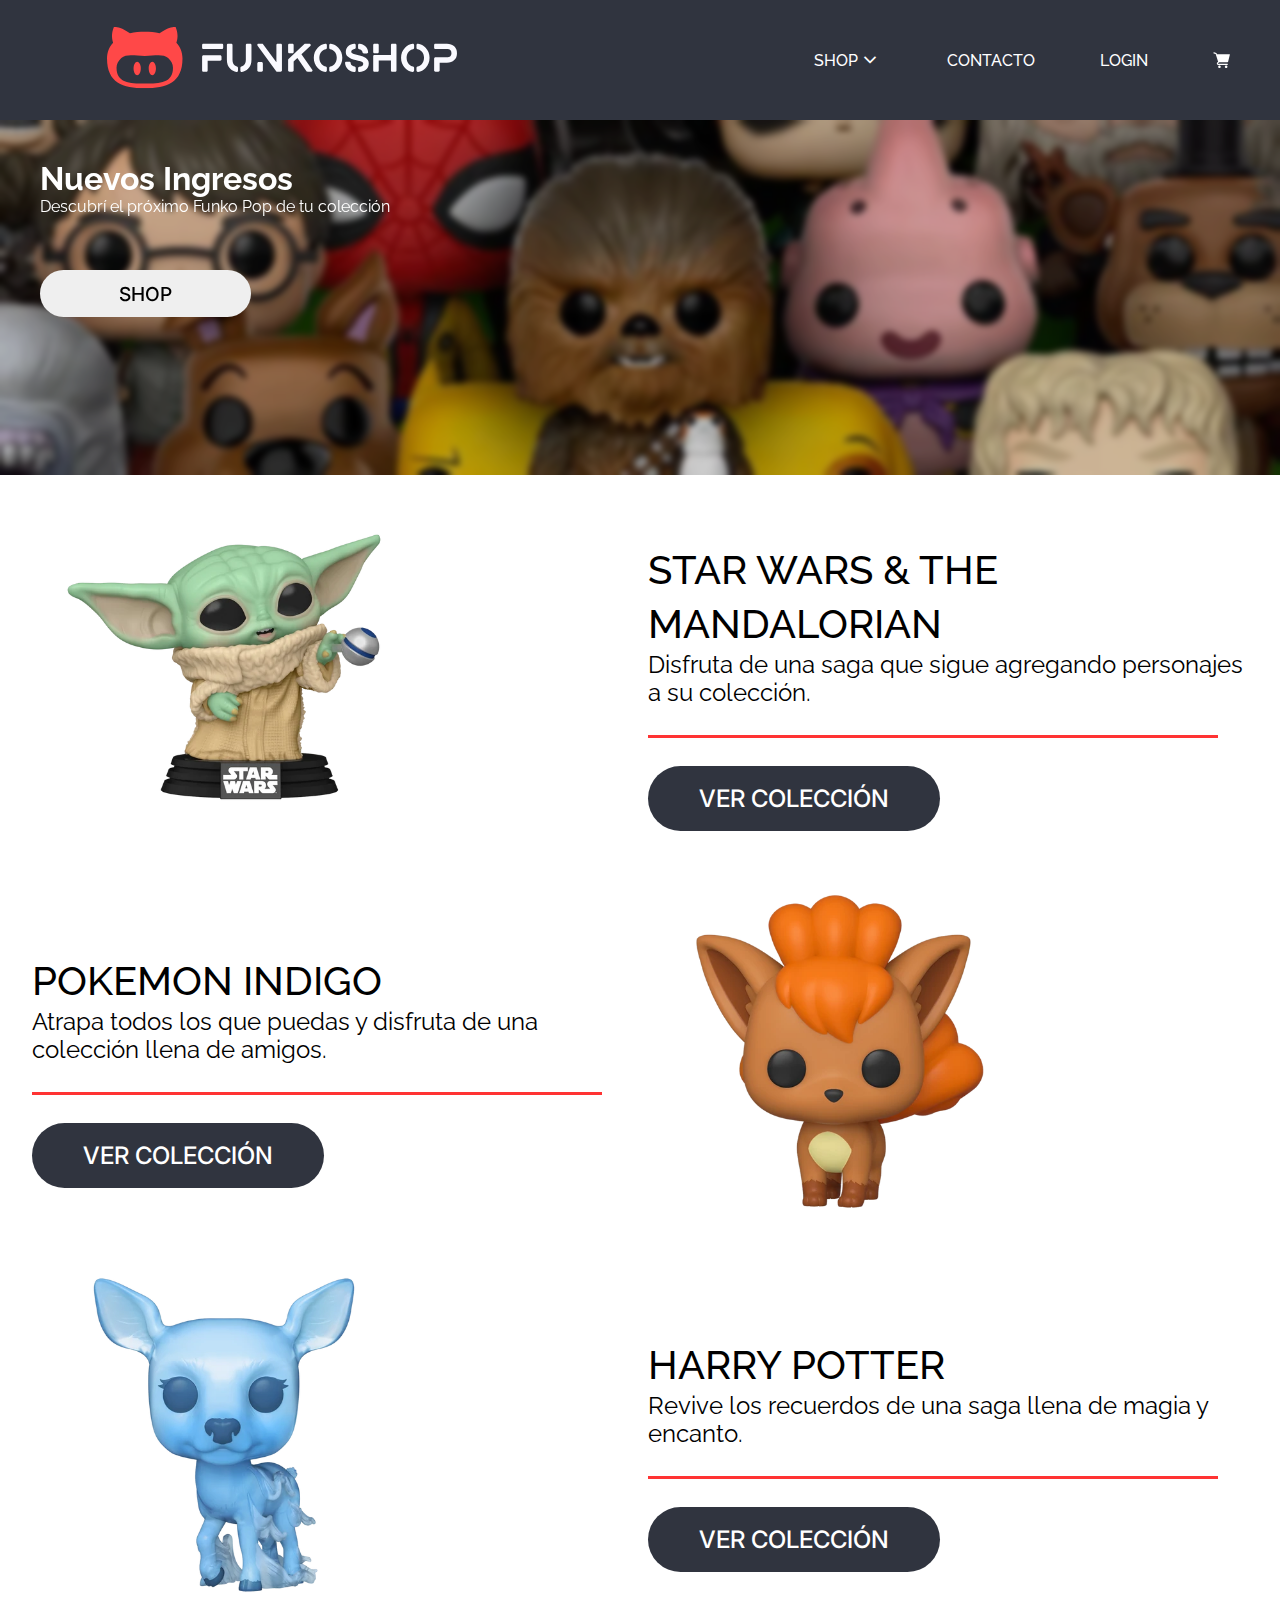
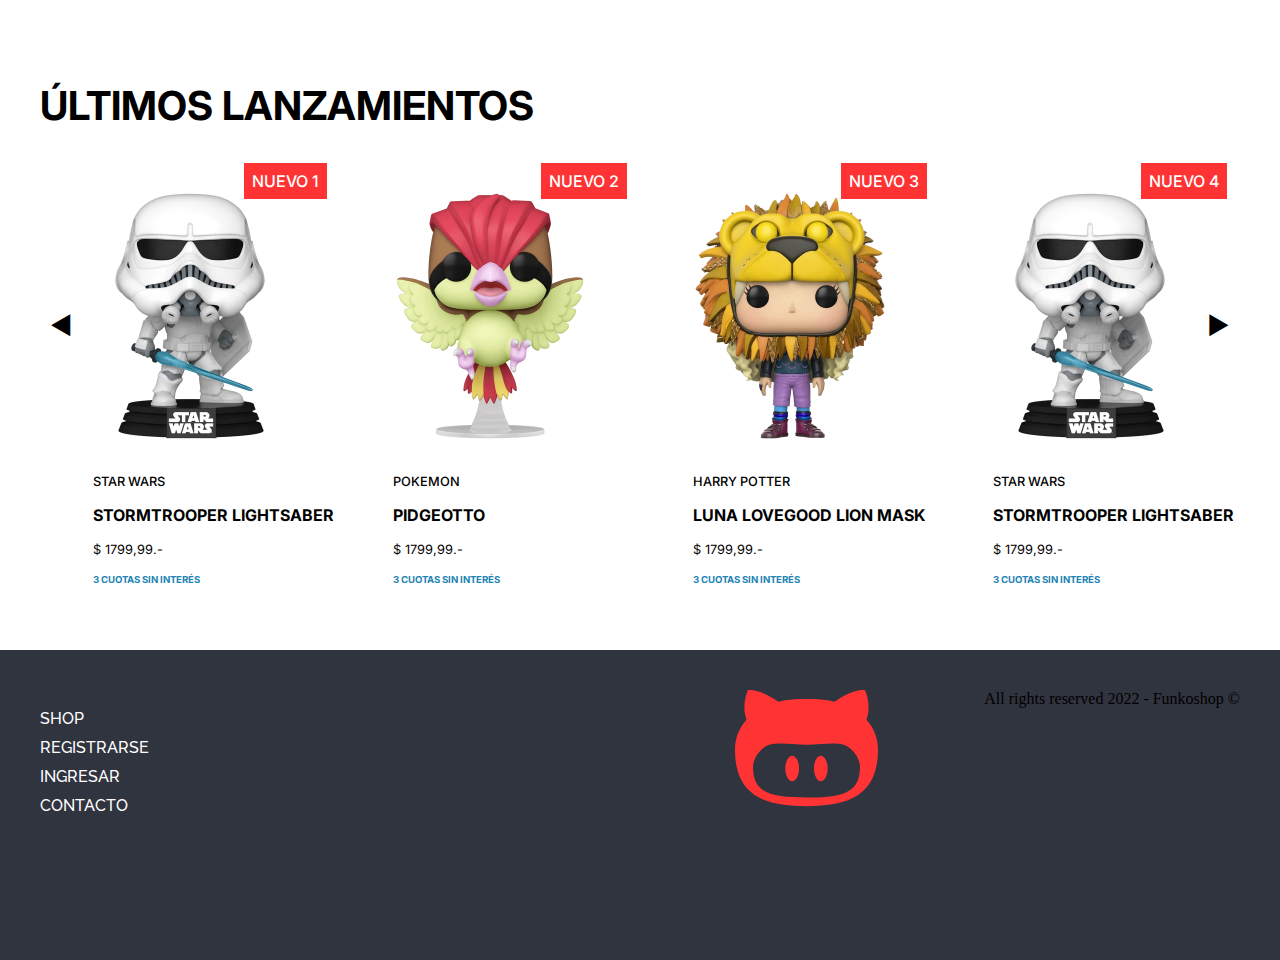
==== commit 9d750a92: "carrousel" ====
--- a/index.html
+++ b/index.html
@@ -14,119 +14,156 @@
 </head>
 
 <body>
-    <div id="content">
-        <header>
-            <div id="logotipo">
-                <img alt="logotipo" src="multimedia/branding/logo_light_horizontal.svg">
-            </div>
-            <input type="checkbox" id="switch" chequed>
-            <label for="switch">
+    <header>
+        <div id="logotipo">
+            <a href=""><img alt="logotipo" src="multimedia/branding/logo_light_horizontal.svg"></a>
+        </div>
+        <input type="checkbox" id="switch" chequed>
+        <label for="switch">
                     <div class="botonMenu">             
                        <span></span>              
                        <span></span>              
                        <span></span>              
                     </div>              
                  </label>
-            <nav id="menu">
-                <ul>
-                    <li>SHOP <span class="material-symbols-outlined">expand_more</span></li>
-                    <li>CONTACTO</li>
-                    <li>LOGIN</li>
-                    <li><img id="carrito" alt="carrito" src="multimedia/icons/cart-icon.svg"></li>
-                </ul>
-            </nav>
-        </header>
-        <main>
-            <div id="banner">
-                <div id="contenido">
-                    <h1>Nuevos Ingresos</h1>
-                    <p>Descubrí el próximo Funko Pop de tu colección</p>
-                    <button>SHOP</button>
+        <nav id="menu">
+            <ul>
+                <li><a href="">SHOP <span class="material-symbols-outlined">expand_more</span></a></li>
+                <li><a href="">CONTACTO</a></li>
+                <li><a href="">LOGIN</a></li>
+                <li>
+                    <a href=""><img id="carrito" alt="carrito" src="multimedia/icons/cart-icon.svg"></a>
+                </li>
+            </ul>
+        </nav>
+    </header>
+    <main>
+        <div id="banner">
+            <div id="contenido">
+                <h1>Nuevos Ingresos</h1>
+                <p>Descubrí el próximo Funko Pop de tu colección</p>
+                <button onclick="window.location.href='http://google.com';">SHOP</button>
+            </div>
+        </div>
+        <section id="destacados">
+            <article class="right">
+                <picture><img src="multimedia/star-wars/baby-yoda-1.webp"></picture>
+                <div class="descripcion">
+                    <h2>Star Wars & The Mandalorian</h2>
+                    <p>Disfruta de una saga que sigue agregando personajes a su colección.</p>
+                    <div class="hr"></div>
+                    <button onclick="window.location.href='http://google.com';">VER COLECCIÓN</button>
                 </div>
-            </div>
-            <section id="destacados">
-                <article class="right">
-                    <picture><img src="multimedia/star-wars/baby-yoda-1.webp"></picture>
-                    <div class="descripcion">
-                        <h2>Star Wars & The Mandalorian</h2>
-                        <p>Disfruta de una saga que sigue agregando personajes a su colección.</p>
-                        <div class="hr"></div>
-                        <button>VER COLECCIÓN</button>
-                    </div>
-                </article>
-                <article class="left">
-                    <picture><img src="multimedia/pokemon/vulpix-1.webp"></picture>
-                    <div class="descripcion">
-                        <h2>POKEMON INDIGO</h2>
-                        <p>Atrapa todos los que puedas y disfruta de una colección llena de amigos.</p>
-                        <div class="hr"></div>
-                        <button>VER COLECCIÓN</button>
-                    </div>
-                </article>
-                <article class="right">
-                    <picture><img src="multimedia/harry-potter/snape-patronus-1.webp"></picture>
-                    <div class="descripcion">
-                        <h2>HARRY POTTER</h2>
-                        <p>Revive los recuerdos de una saga llena de magia y encanto.</p>
-                        <div class="hr"></div>
-                        <button>VER COLECCIÓN</button>
-                    </div>
-                </article>
-            </section>
-            <section id="ultimos">
-                <h1>ÚLTIMOS LANZAMIENTOS</h1>
-                <article>
-                    <figure>
-                        <span class="nuevo">NUEVO</span>
-                        <img src="multimedia/star-wars/trooper-1.webp">
-                        <figcaption>
-                            <span class="seccion">STAR WARS</span>
-                            <h2>STORMTROOPER LIGHTSABER</h2>
-                            <span class="precio">$ 1799,99.-</span>
-                            <span class="cuotas">3 CUOTAS SIN INTERÉS</span>
-                        </figcaption>
-                    </figure>
-                </article>
-                <article>
-                    <figure>
-                        <span class="nuevo">NUEVO</span>
-                        <img src="multimedia/pokemon/pidgeotto-1.webp">
-                        <figcaption>
-                            <span class="seccion">POKEMON</span>
-                            <h2>PIDGEOTTO</h2>
-                            <span class="precio">$ 1799,99.-</span>
-                            <span class="cuotas">3 CUOTAS SIN INTERÉS</span>
-                        </figcaption>
-                    </figure>
-                </article>
-                <article>
-                    <figure>
-                        <span class="nuevo">NUEVO</span>
-                        <img src="multimedia/harry-potter/luna-1.webp">
-                        <figcaption>
-                            <span class="seccion">HARRY POTTER</span>
-                            <h2>LUNA LOVEGOOD LION MASK</h2>
-                            <span class="precio">$ 1799,99.-</span>
-                            <span class="cuotas">3 CUOTAS SIN INTERÉS</span>
-                        </figcaption>
-                    </figure>
-                </article>
-            </section>
-        </main>
-        <footer>
-            <nav>
-                <ul>
-                    <li>SHOP</li>
-                    <li>REGISTRARSE</li>
-                    <li>INGRESAR</li>
-                    <li>CONTACTO</li>
-                </ul>
-            </nav>
-            <div id="isotipo"><img alt="isotipo" src="multimedia/branding/isotype.svg"></div>
-            <div id="copyright">All rights reserved 2022 - Funkoshop &copy;</div>
-        </footer>
-    </div>
-
+            </article>
+            <article class="left">
+                <picture><img src="multimedia/pokemon/vulpix-1.webp"></picture>
+                <div class="descripcion">
+                    <h2>POKEMON INDIGO</h2>
+                    <p>Atrapa todos los que puedas y disfruta de una colección llena de amigos.</p>
+                    <div class="hr"></div>
+                    <button onclick="window.location.href='http://google.com';">VER COLECCIÓN</button>
+                </div>
+            </article>
+            <article class="right">
+                <picture><img src="multimedia/harry-potter/snape-patronus-1.webp"></picture>
+                <div class="descripcion">
+                    <h2>HARRY POTTER</h2>
+                    <p>Revive los recuerdos de una saga llena de magia y encanto.</p>
+                    <div class="hr"></div>
+                    <button onclick="window.location.href='http://google.com';">VER COLECCIÓN</button>
+                </div>
+            </article>
+        </section>
+        <h1 class="ultimos">ÚLTIMOS LANZAMIENTOS</h1>
+        <section id="ultimos">
+            <article class="diapositiva" style="order:1;">
+                <span class="nuevo">NUEVO 1</span>
+                <figure>
+                    <img src="multimedia/star-wars/trooper-1.webp">
+                    <figcaption>
+                        <span class="seccion">STAR WARS</span>
+                        <h2><a href="">STORMTROOPER LIGHTSABER</a></h2>
+                        <span class="precio">$ 1799,99.-</span>
+                        <span class="cuotas">3 CUOTAS SIN INTERÉS</span>
+                    </figcaption>
+                </figure>
+            </article>
+            <article class="diapositiva" style="order:2;">
+                <span class="nuevo">NUEVO 2</span>
+                <figure>
+                    <img src="multimedia/pokemon/pidgeotto-1.webp">
+                    <figcaption>
+                        <span class="seccion">POKEMON</span>
+                        <h2><a href="">PIDGEOTTO</a></h2>
+                        <span class="precio">$ 1799,99.-</span>
+                        <span class="cuotas">3 CUOTAS SIN INTERÉS</span>
+                    </figcaption>
+                </figure>
+            </article>
+            <article class="diapositiva" style="order:3;">
+                <span class="nuevo">NUEVO 3</span>
+                <figure>
+                    <img src="multimedia/harry-potter/luna-1.webp">
+                    <figcaption>
+                        <span class="seccion">HARRY POTTER</span>
+                        <h2><a href="">LUNA LOVEGOOD LION MASK</a></h2>
+                        <span class="precio">$ 1799,99.-</span>
+                        <span class="cuotas">3 CUOTAS SIN INTERÉS</span>
+                    </figcaption>
+                </figure>
+            </article>
+            <article class="diapositiva" style="order:4;">
+                <span class="nuevo">NUEVO 4</span>
+                <figure>
+                    <img src="multimedia/star-wars/trooper-1.webp">
+                    <figcaption>
+                        <span class="seccion">STAR WARS</span>
+                        <h2><a href="">STORMTROOPER LIGHTSABER</a></h2>
+                        <span class="precio">$ 1799,99.-</span>
+                        <span class="cuotas">3 CUOTAS SIN INTERÉS</span>
+                    </figcaption>
+                </figure>
+            </article>
+            <article class="diapositiva" style="order:5;">
+                <span class="nuevo">NUEVO 5</span>
+                <figure>
+                    <img src="multimedia/pokemon/pidgeotto-1.webp">
+                    <figcaption>
+                        <span class="seccion">POKEMON</span>
+                        <h2><a href="">PIDGEOTTO</a></h2>
+                        <span class="precio">$ 1799,99.-</span>
+                        <span class="cuotas">3 CUOTAS SIN INTERÉS</span>
+                    </figcaption>
+                </figure>
+            </article>
+            <article class="diapositiva" style="order:6;">
+                <span class="nuevo">NUEVO 6</span>
+                <figure>
+                    <img src="multimedia/harry-potter/luna-1.webp">
+                    <figcaption>
+                        <span class="seccion">HARRY POTTER</span>
+                        <h2><a href="">LUNA LOVEGOOD LION MASK</a></h2>
+                        <span class="precio">$ 1799,99.-</span>
+                        <span class="cuotas">3 CUOTAS SIN INTERÉS</span>
+                    </figcaption>
+                </figure>
+            </article>
+        </section>
+        <div id="control_carrousel"><button onclick="izquierda();">◄</button><button onclick="derecha();">►</button></div>
+    </main>
+    <footer>
+        <nav>
+            <ul>
+                <li><a href=" ">SHOP</a></li>
+                <li><a href=" ">REGISTRARSE</a></li>
+                <li><a href=" ">INGRESAR</a></li>
+                <li><a href=" ">CONTACTO</a></li>
+            </ul>
+        </nav>
+        <div id="isotipo "><img alt="isotipo " src="multimedia/branding/isotype.svg "></div>
+        <div id="copyright ">All rights reserved 2022 - Funkoshop &copy;</div>
+    </footer>
 </body>
+<script src="js/carrousel.js"></script>
 
 </html>--- a/css/common.css
+++ b/css/common.css
@@ -8,6 +8,16 @@
     margin-inline-start: 0;
     margin-inline-end: 0;
     /*border: 1px dotted greenyellow;*/
+}
+
+a {
+    color: inherit;
+    text-decoration: none;
+    border: 0;
+}
+
+img {
+    max-width: 100%;
 }
 
 :root {
@@ -27,21 +37,18 @@
 
 html {
     font-size: 100%;
+    background-color: lightgray;
 }
 
 body {
-    margin: 0;
+    margin: 0 auto;
     padding: 0;
-    background-color: lightgray;
-    display: flex;
-    justify-content: center;
-}
-
-#content {
     background-color: white;
     width: 100%;
     max-width: 1440px;
 }
+
+#content {}
 
 header {
     --ancho-logo-img: clamp(200px, 50vw, 350px);
@@ -76,6 +83,7 @@
     background-color: white;
     min-height: 60vh;
     width: 100%;
+    background-color: white;
 }
 
 button {
@@ -85,6 +93,7 @@
     border-radius: 50px;
     padding: 0;
     margin: 0;
+    cursor: pointer;
 }
 
 
@@ -243,22 +252,36 @@
 }
 
 main #destacados article {
-    display: flex;
-    flex-wrap: wrap;
-    justify-content: space-between;
-    align-content: stretch;
+    display: grid;
+    gap: 1em;
+    grid-template-columns: 50% 50%;
+    align-items: center;
+    align-content: center;
+    justify-items: center;
+    justify-content: center;
+}
+
+main #destacados article:nth-child(odd) {
+    grid-template-areas: "picture descripcion";
+}
+
+main #destacados article:nth-child(even) {
+    grid-template-areas: "descripcion picture";
 }
 
 main #destacados picture {
-    display: flex;
-    width: 49%;
+    grid-area: picture;
+    display: flex;
+    width: 100%;
     align-content: center;
     align-items: center;
 }
 
 main #destacados .descripcion {
+    grid-area: descripcion;
     margin-top: var(--margin-top);
-    width: 49%;
+    width: 100%;
+    justify-self: center;
 }
 
 main #destacados .descripcion h2 {
@@ -295,14 +318,6 @@
     color: #FFFFFF;
 }
 
-main #destacados .left {
-    flex-direction: row;
-}
-
-main #destacados .right {
-    flex-direction: row-reverse;
-}
-
 main #destacados img {
     /*max-width: 400px;
     width: 95%;*/
@@ -311,19 +326,21 @@
 }
 
 main #ultimos {
-    margin-top: 6vh;
     display: flex;
     flex-direction: row;
-    flex-wrap: wrap;
-    align-content: space-around;
+    flex-wrap: nowrap;
     align-items: stretch;
     font-family: 'Inter', sans-serif;
     padding-left: var(--padding-left);
     padding-right: var(--padding-right);
-}
-
-#ultimos h1 {
-    width: 100%;
+    overflow: hidden;
+}
+
+.ultimos {
+    margin-top: 6vh;
+    padding-left: var(--padding-left);
+    padding-right: var(--padding-right);
+    font-family: 'Inter', sans-serif;
     font-weight: 700;
     font-size: 2.5rem;
 }
@@ -334,13 +351,24 @@
     height: auto;
 }
 
-#ultimos .nuevo {
+#ultimos article {
+    flex: 1 0 100%;
+    display: flex;
+    flex-direction: column;
+    align-items: stretch;
+    align-content: stretch;
+    scroll-snap-align: start;
+}
+
+#ultimos article .nuevo {
     display: inline-block;
+    align-self: flex-end;
+    margin-right: var(--margin-right);
     background-color: #FF3333;
     color: #FFFFFF;
     font-weight: 500;
     font-size: 1em;
-    width: 20%;
+    max-width: 30%;
     padding: 8px;
     text-align: center;
     vertical-align: middle;
@@ -349,16 +377,11 @@
     bottom: -7%;
 }
 
-#ultimos article {
-    text-align: right;
-    display: flex;
-    flex-direction: column;
-    align-items: stretch;
-    align-content: stretch;
-    flex: 1;
-}
-
 #ultimos article figcaption {
+    width: 100%;
+    max-width: 400px;
+    padding-left: var(--padding-left);
+    padding-right: var(--padding-right);
     text-align: left;
     margin-left: 1vw;
     margin-right: 1vw;
@@ -394,6 +417,30 @@
     color: #1D84B5;
 }
 
+#control_carrousel {
+    position: relative;
+    bottom: 300px;
+    display: flex;
+    flex-direction: row;
+    padding-left: var(--padding-left);
+    padding-right: var(--padding-right);
+    align-content: center;
+    justify-content: space-between;
+    align-items: center;
+}
+
+#control_carrousel button {
+    font-family: 'Inter', sans-serif;
+    font-weight: 700;
+    font-size: 1.5rem;
+    padding: 10px;
+    background-color: rgba(255, 255, 255, 50%);
+}
+
+#control_carrousel button:hover {
+    color: #FF3333;
+}
+
 
 /*****************************************************/
 
@@ -434,6 +481,19 @@
     font-weight: 500;
     font-size: 1rem;
     color: white;
+}
+
+#menu li:hover,
+#menu li:active {
+    background-color: rgba(255, 255, 255, 10%);
+}
+
+#menu li a {
+    display: flex;
+    align-items: center;
+    align-content: center;
+    width: 100%;
+    height: 100%;
     min-height: 6vh;
     padding-left: 10px;
     padding-right: 10px;
@@ -548,15 +608,8 @@
     main #destacados .descripcion {
         flex: 100%;
     }
-    main #ultimos article {
-        flex: 1 100%;
-    }
-}
-
-@media only screen and (min-width: 451px) {
-    main #ultimos article {
-        font-size: 50%;
-        flex: 1 100px;
+    #ultimos article {
+        flex: 1 0 100%;
     }
 }
 
@@ -570,9 +623,8 @@
     main #destacados .descripcion {
         flex: 49%;
     }
-    main #ultimos article {
-        font-size: 70%;
-        flex: 1 180px;
+    #ultimos article {
+        flex: 1 0 50%;
     }
 }
 
@@ -595,12 +647,17 @@
         overflow: hidden;
         align-items: center;
     }
-}
-
-@media only screen and (min-width: 1201px) {
-    main #ultimos article {
-        font-size: 100%;
-        flex: 1 300px;
+    header #menu li {
+        width: auto;
+    }
+    #ultimos article {
+        flex: 1 0 34%;
+    }
+}
+
+@media only screen and (min-width: 1200px) {
+    #ultimos article {
+        flex: 1 0 25%;
     }
 }
 
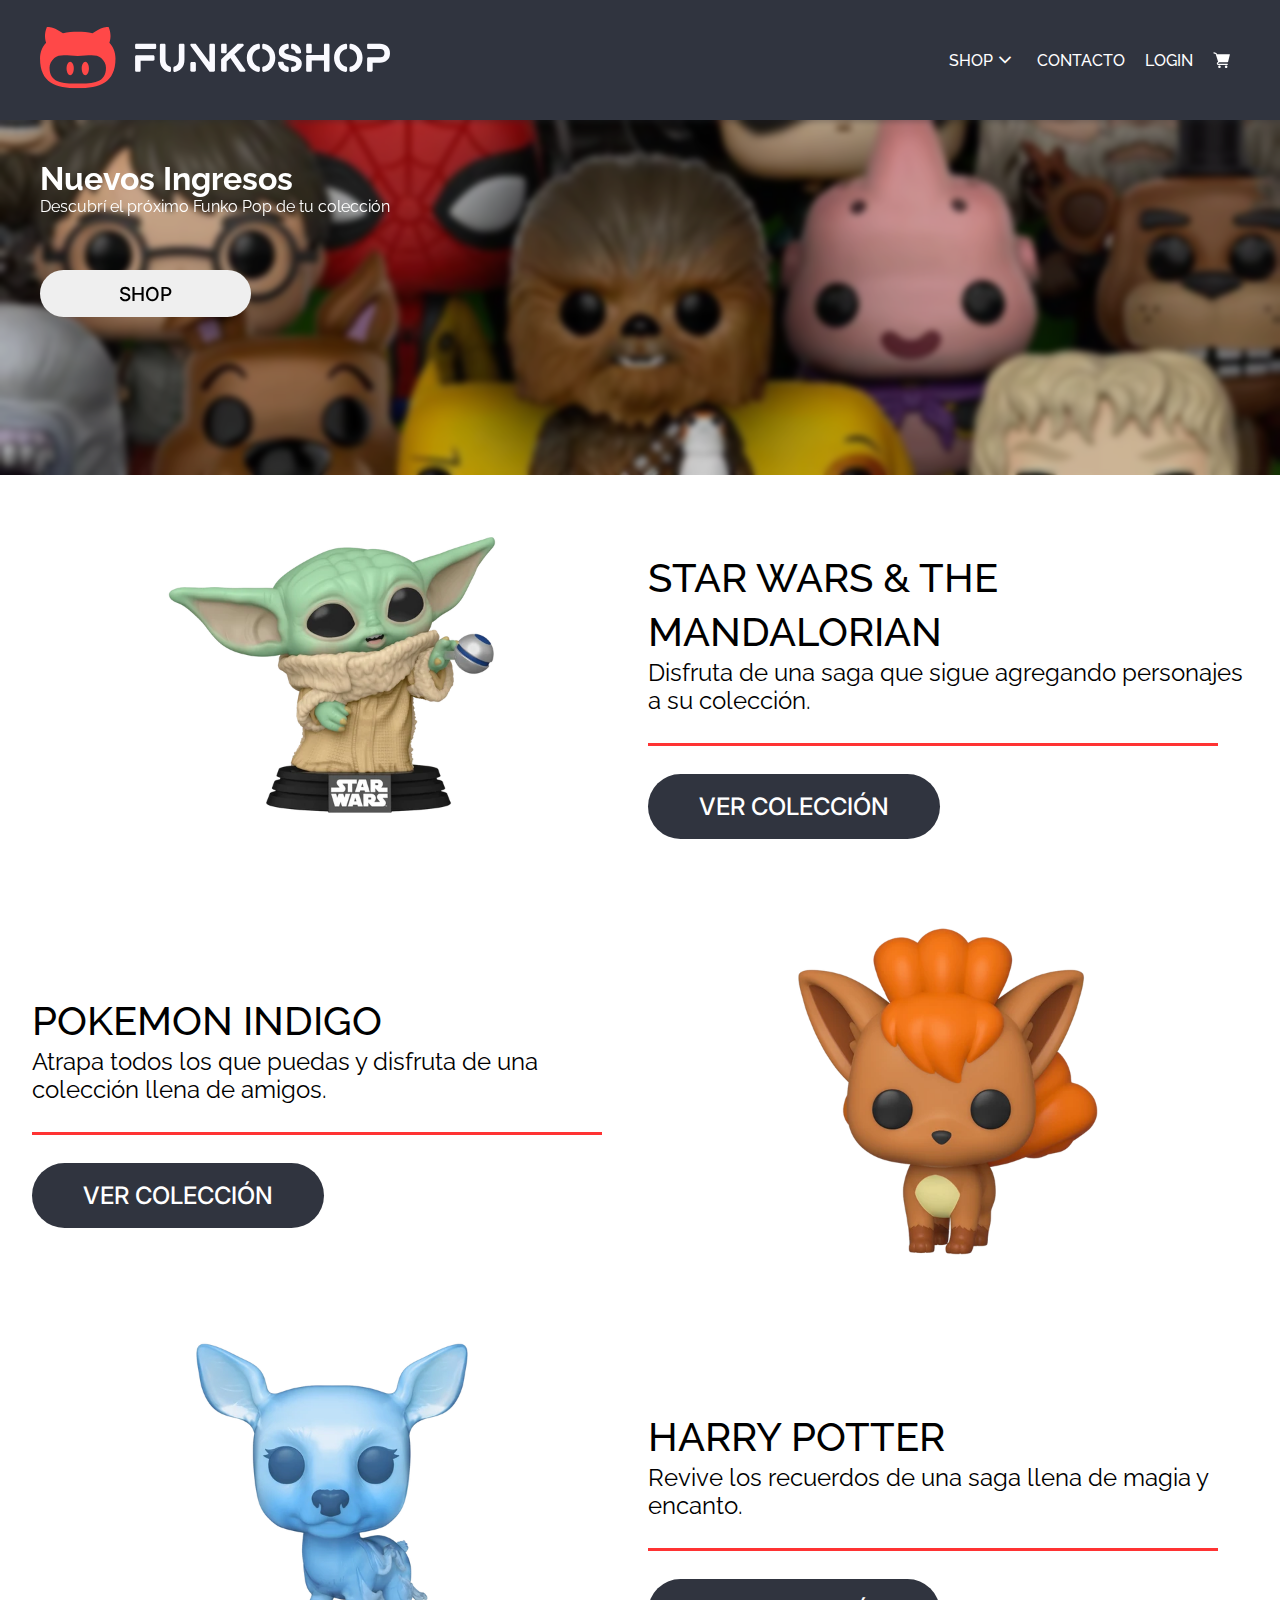
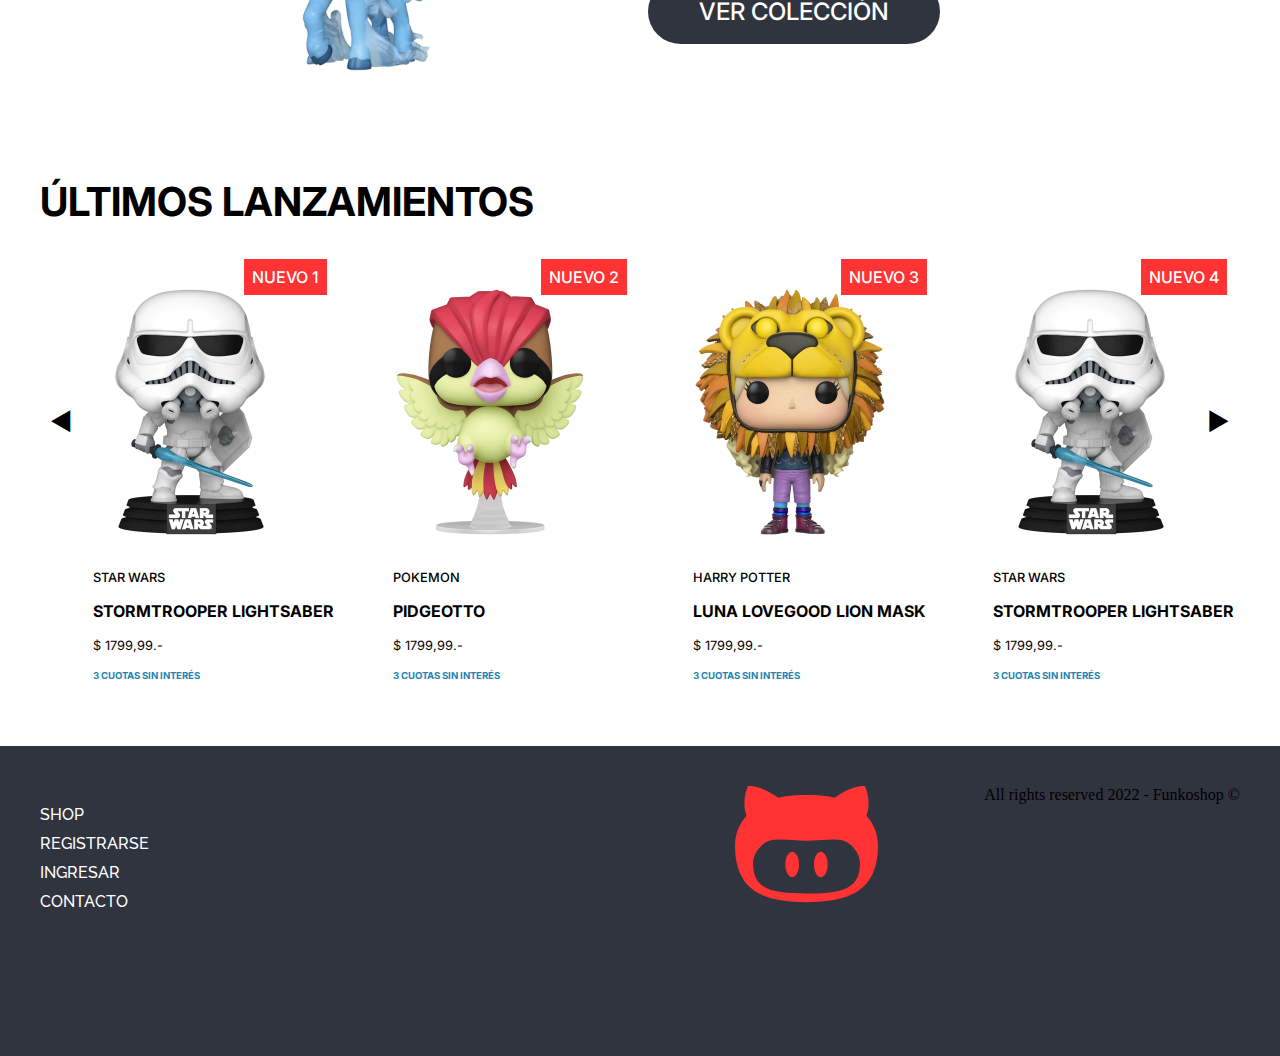
==== commit b45dd512: "correcciones grid" ====
--- a/index.html
+++ b/index.html
@@ -46,7 +46,7 @@
             </div>
         </div>
         <section id="destacados">
-            <article class="right">
+            <article>
                 <picture><img src="multimedia/star-wars/baby-yoda-1.webp"></picture>
                 <div class="descripcion">
                     <h2>Star Wars & The Mandalorian</h2>
@@ -55,7 +55,7 @@
                     <button onclick="window.location.href='http://google.com';">VER COLECCIÓN</button>
                 </div>
             </article>
-            <article class="left">
+            <article>
                 <picture><img src="multimedia/pokemon/vulpix-1.webp"></picture>
                 <div class="descripcion">
                     <h2>POKEMON INDIGO</h2>
@@ -64,7 +64,7 @@
                     <button onclick="window.location.href='http://google.com';">VER COLECCIÓN</button>
                 </div>
             </article>
-            <article class="right">
+            <article>
                 <picture><img src="multimedia/harry-potter/snape-patronus-1.webp"></picture>
                 <div class="descripcion">
                     <h2>HARRY POTTER</h2>
@@ -149,7 +149,7 @@
                 </figure>
             </article>
         </section>
-        <div id="control_carrousel"><button onclick="izquierda();">◄</button><button onclick="derecha();">►</button></div>
+        <div id="control_carrousel"><button onclick="mueveCarrousel('izquierda');">◄</button><button onclick="mueveCarrousel('derecha');">►</button></div>
     </main>
     <footer>
         <nav>
--- a/css/common.css
+++ b/css/common.css
@@ -62,6 +62,7 @@
     align-content: stretch;
     align-items: stretch;
     justify-items: stretch;
+    justify-content: start;
     padding-left: var(--padding-left);
     padding-right: var(--padding-right);
 }
@@ -254,27 +255,22 @@
 main #destacados article {
     display: grid;
     gap: 1em;
-    grid-template-columns: 50% 50%;
+    grid-template-columns: 100%;
+    grid-template-rows: auto auto;
+    grid-template-areas: "picture" "descripcion";
     align-items: center;
     align-content: center;
     justify-items: center;
     justify-content: center;
 }
 
-main #destacados article:nth-child(odd) {
-    grid-template-areas: "picture descripcion";
-}
-
-main #destacados article:nth-child(even) {
-    grid-template-areas: "descripcion picture";
-}
-
 main #destacados picture {
     grid-area: picture;
     display: flex;
     width: 100%;
     align-content: center;
     align-items: center;
+    justify-content: center;
 }
 
 main #destacados .descripcion {
@@ -319,9 +315,9 @@
 }
 
 main #destacados img {
-    /*max-width: 400px;
-    width: 95%;*/
-    width: var(--clamp-img);
+    /*width: var(--clamp-img);*/
+    width: 100%;
+    max-width: 400px;
     height: auto;
 }
 
@@ -602,11 +598,14 @@
 }
 
 @media only screen and (max-width: 450px) {
-    main #destacados picture {
-        flex: 100%;
-    }
-    main #destacados .descripcion {
-        flex: 100%;
+    /*mobile*/
+    html {
+        font-size: 80%;
+    }
+    main #destacados article {
+        grid-template-columns: 100%;
+        grid-template-rows: auto auto;
+        grid-template-areas: "picture" "descripcion";
     }
     #ultimos article {
         flex: 1 0 100%;
@@ -614,14 +613,18 @@
 }
 
 @media only screen and (min-width: 601px) {
+    /*tablet*/
     header {
         grid-template-rows: 120px auto;
     }
-    main #destacados picture {
-        flex: 49%;
-    }
-    main #destacados .descripcion {
-        flex: 49%;
+    main #destacados article {
+        grid-template-columns: 50% 50%;
+    }
+    main #destacados article:nth-child(odd) {
+        grid-template-areas: "picture descripcion";
+    }
+    main #destacados article:nth-child(even) {
+        grid-template-areas: "descripcion picture";
     }
     #ultimos article {
         flex: 1 0 50%;
@@ -629,8 +632,10 @@
 }
 
 @media only screen and (min-width: 800px) {
+    /*escritorio*/
     header {
         grid-template-rows: 120px 0;
+        justify-content: space-between;
     }
     header #menu {
         grid-area: menu-up;
@@ -656,13 +661,8 @@
 }
 
 @media only screen and (min-width: 1200px) {
+    /*escritorio grande*/
     #ultimos article {
         flex: 1 0 25%;
     }
-}
-
-@media only screen and (max-width: 450px) {
-    html {
-        font-size: 80%;
-    }
 }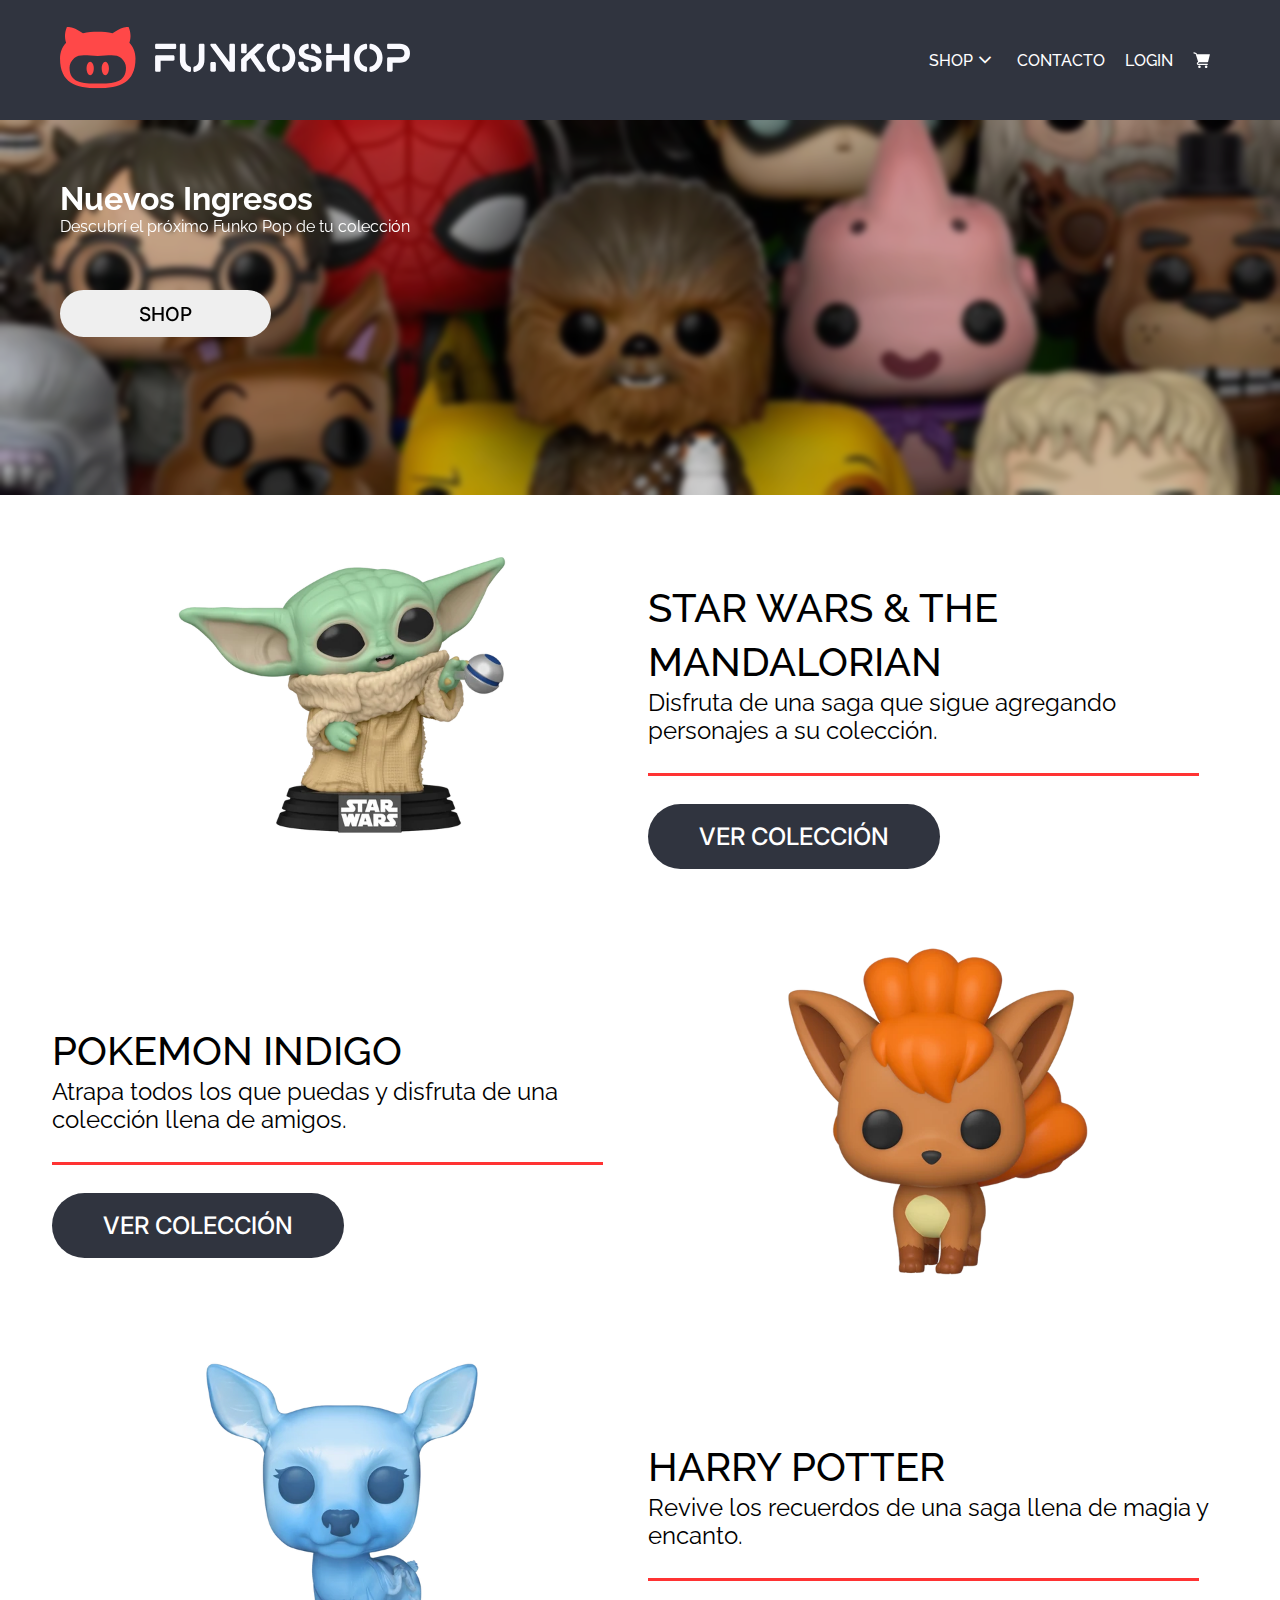
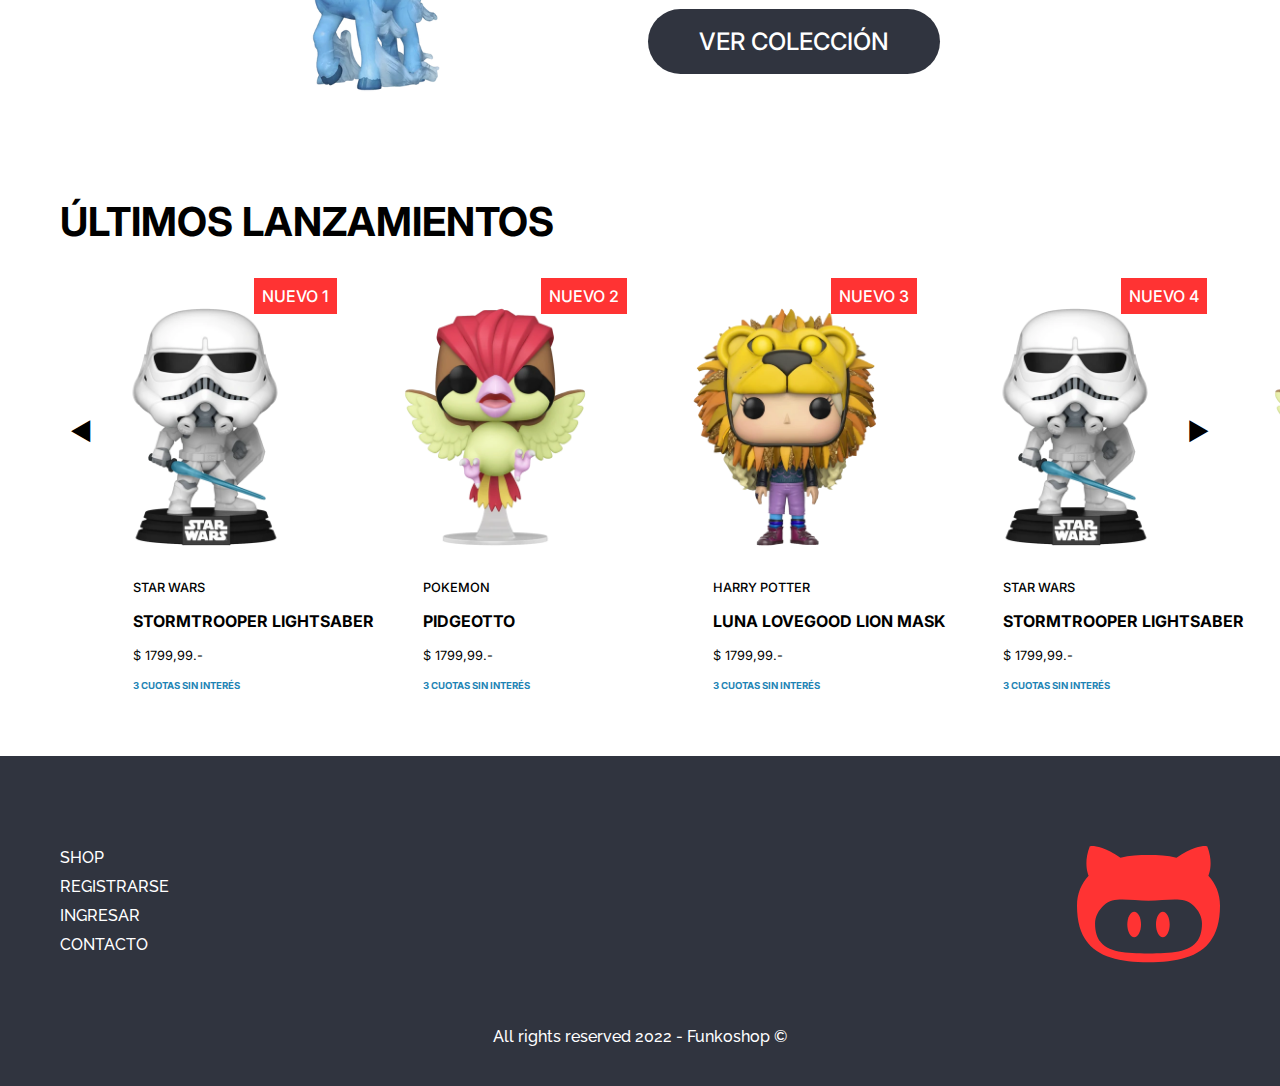
==== commit 12c341c0: "shop y separacion css" ====
--- a/index.html
+++ b/index.html
@@ -11,12 +11,14 @@
     <link href="https://fonts.googleapis.com/css2?family=Inter:wght@400;500;700&family=Raleway:wght@400;500;700&display=swap" rel="stylesheet">
     <link rel="stylesheet" href="https://fonts.googleapis.com/css2?family=Material+Symbols+Outlined:opsz,wght,FILL,GRAD@20..48,100..700,0..1,-50..200" />
     <link rel="stylesheet" href="css/common.css">
+    <link rel="stylesheet" href="css/carrousel.css">
+    <link rel="stylesheet" href="css/home.css">
 </head>
 
 <body>
     <header>
         <div id="logotipo">
-            <a href=""><img alt="logotipo" src="multimedia/branding/logo_light_horizontal.svg"></a>
+            <a href="index.html"><img alt="logotipo" src="multimedia/branding/logo_light_horizontal.svg"></a>
         </div>
         <input type="checkbox" id="switch" chequed>
         <label for="switch">
@@ -28,7 +30,7 @@
                  </label>
         <nav id="menu">
             <ul>
-                <li><a href="">SHOP <span class="material-symbols-outlined">expand_more</span></a></li>
+                <li><a href="shop.html">SHOP <span class="material-symbols-outlined">expand_more</span></a></li>
                 <li><a href="">CONTACTO</a></li>
                 <li><a href="">LOGIN</a></li>
                 <li>
@@ -75,7 +77,7 @@
             </article>
         </section>
         <h1 class="ultimos">ÚLTIMOS LANZAMIENTOS</h1>
-        <section id="ultimos">
+        <section id="carrousel">
             <article class="diapositiva" style="order:1;">
                 <span class="nuevo">NUEVO 1</span>
                 <figure>
@@ -154,14 +156,16 @@
     <footer>
         <nav>
             <ul>
-                <li><a href=" ">SHOP</a></li>
-                <li><a href=" ">REGISTRARSE</a></li>
-                <li><a href=" ">INGRESAR</a></li>
-                <li><a href=" ">CONTACTO</a></li>
+                <li><a href="shop.html">SHOP</a></li>
+                <li><a href="">REGISTRARSE</a></li>
+                <li><a href="">INGRESAR</a></li>
+                <li><a href="">CONTACTO</a></li>
             </ul>
         </nav>
-        <div id="isotipo "><img alt="isotipo " src="multimedia/branding/isotype.svg "></div>
-        <div id="copyright ">All rights reserved 2022 - Funkoshop &copy;</div>
+        <div id="isotipo">
+            <a href="index.html"><img alt="isotipo " src="multimedia/branding/isotype.svg "></a>
+        </div>
+        <div id="copyright">All rights reserved 2022 - Funkoshop &copy;</div>
     </footer>
 </body>
 <script src="js/carrousel.js"></script>
--- a/css/common.css
+++ b/css/common.css
@@ -21,12 +21,12 @@
 }
 
 :root {
-    --margin-left: 40px;
-    --margin-right: 40px;
-    --margin-top: 40px;
-    --padding-left: 40px;
-    --padding-right: 40px;
-    --padding-top: 40px;
+    --margin-left: 60px;
+    --margin-right: 60px;
+    --margin-top: 60px;
+    --padding-left: 60px;
+    --padding-right: 60px;
+    --padding-top: 60px;
     --max-font: 24px;
     --min-font: 10px;
     --clamp-font: clamp(var(--min-font), 1vw, var(--max-font));
@@ -43,14 +43,18 @@
 body {
     margin: 0 auto;
     padding: 0;
-    background-color: white;
+    background-color: #F5F5F5;
     width: 100%;
     max-width: 1440px;
-}
-
-#content {}
+    display: grid;
+    grid-template-columns: 100%;
+    grid-template-rows: auto auto auto;
+    grid-template-areas: "header" "main" "footer";
+    justify-content: center
+}
 
 header {
+    grid-area: header;
     --ancho-logo-img: clamp(200px, 50vw, 350px);
     --ancho-logo: calc(var(--ancho-logo-img)+10px);
     min-height: 10vh;
@@ -68,19 +72,22 @@
 }
 
 footer {
+    grid-area: footer;
     padding-top: var(--padding-top);
     padding-left: var(--padding-left);
     padding-right: var(--padding-right);
     min-height: 30vh;
     background: #30343F;
-    display: flex;
-    justify-content: space-between;
-    align-content: space-between;
-    flex-wrap: wrap;
-    flex-direction: row;
+    display: grid;
+    grid-template-columns: 50% 50%;
+    grid-template-rows: 2fr 1fr;
+    grid-template-areas: "nav logo" "copy copy";
+    align-items: center;
+    justify-items: center;
 }
 
 main {
+    grid-area: main;
     background-color: white;
     min-height: 60vh;
     width: 100%;
@@ -98,44 +105,7 @@
 }
 
 
-/**************************************************/
-
-
-/*                     header                     */
-
-
-/**************************************************/
-
-header #logotipo {
-    grid-area: logo;
-    display: flex;
-    align-self: center;
-    justify-self: center;
-    align-items: center;
-    margin-right: 10px;
-}
-
-header #logotipo img {
-    margin-top: 2vh;
-    margin-bottom: 2vh;
-    width: var(--ancho-logo-img);
-    height: auto;
-}
-
-.material-symbols-outlined {
-    font-variation-settings: 'FILL' 0, 'wght' 400, 'GRAD' 0, 'opsz' 48;
-    vertical-align: middle;
-    display: inline-block;
-}
-
-
-/**************************************************/
-
-
-/*                     footer                     */
-
-
-/**************************************************/
+/********************************************* FOOTER *********************************************/
 
 footer nav li {
     display: inline-block;
@@ -156,19 +126,21 @@
 }
 
 footer nav {
+    grid-area: nav;
     height: 17vh;
     display: flex;
     align-items: center;
     align-content: center;
-    min-width: 49%;
+    justify-self: left;
 }
 
 footer #isotipo {
+    grid-area: logo;
     display: flex;
     align-items: center;
     align-content: center;
     justify-content: right;
-    min-width: 49%;
+    justify-self: right;
 }
 
 footer #isotipo img {
@@ -177,6 +149,7 @@
 }
 
 footer #copyright {
+    grid-area: copy;
     display: flex;
     align-items: center;
     align-content: center;
@@ -193,258 +166,32 @@
 }
 
 
-/**************************************************/
-
-
-/*                    main                        */
-
-
-/**************************************************/
-
-main #banner {
-    background-image: url('../multimedia/funkos-banner.webp');
-    background-position-y: bottom;
-    background-position-x: center;
-    background-size: cover;
-    overflow: hidden;
-}
-
-main #banner #contenido {
-    padding-top: var(--padding-top);
-    width: 100%;
-    min-height: 35vh;
-    backdrop-filter: blur(3px);
-    background-color: rgba(0, 0, 0, 20%);
-    padding-right: var(--padding-right);
-    padding-left: var(--padding-left);
-}
-
-main #banner h1 {
-    color: white;
-    font-family: 'Raleway', sans-serif;
-    font-weight: 700;
-    font-size: 2rem;
-}
-
-main #banner p {
-    color: white;
-    font-family: 'Raleway', sans-serif;
-    font-weight: 400;
-    font-size: 1rem;
-}
-
-main #banner button {
-    margin-top: 6vh;
-    width: 211px;
-    height: 47px;
-    padding: 5px;
+/********************************************* HEADER *********************************************/
+
+header #logotipo {
+    grid-area: logo;
+    display: flex;
+    align-self: center;
+    justify-self: center;
+    align-items: center;
+    margin-right: 10px;
+}
+
+header #logotipo img {
+    margin-top: 2vh;
+    margin-bottom: 2vh;
+    width: var(--ancho-logo-img);
+    height: auto;
+}
+
+.material-symbols-outlined {
+    font-variation-settings: 'FILL' 0, 'wght' 400, 'GRAD' 0, 'opsz' 48;
     vertical-align: middle;
-    text-align: center;
-    color: black;
-    font-size: 1.2rem;
-}
-
-main #destacados {
-    display: flex;
-    flex-direction: column;
-    padding-left: var(--padding-left);
-    padding-right: var(--padding-right);
-    overflow: hidden;
-}
-
-main #destacados article {
-    display: grid;
-    gap: 1em;
-    grid-template-columns: 100%;
-    grid-template-rows: auto auto;
-    grid-template-areas: "picture" "descripcion";
-    align-items: center;
-    align-content: center;
-    justify-items: center;
-    justify-content: center;
-}
-
-main #destacados picture {
-    grid-area: picture;
-    display: flex;
-    width: 100%;
-    align-content: center;
-    align-items: center;
-    justify-content: center;
-}
-
-main #destacados .descripcion {
-    grid-area: descripcion;
-    margin-top: var(--margin-top);
-    width: 100%;
-    justify-self: center;
-}
-
-main #destacados .descripcion h2 {
-    color: black;
-    font-family: 'Raleway', sans-serif;
-    font-weight: 500;
-    font-size: 2.5rem;
-    line-height: 54px;
-    text-transform: uppercase;
-}
-
-main #destacados .descripcion p {
-    color: black;
-    font-family: 'Raleway', sans-serif;
-    font-weight: 400;
-    font-size: 1.5rem;
-    line-height: 28px;
-}
-
-main #destacados .hr {
-    border: 0;
-    border-top: 3px #FF3333 solid;
-    color: #FF3333;
-    margin-top: 28px;
-    margin-bottom: 28px;
-    width: 95%;
-}
-
-main #destacados button {
-    width: 292px;
-    height: 65px;
-    background: #30343F;
-    font-size: 1.5rem;
-    color: #FFFFFF;
-}
-
-main #destacados img {
-    /*width: var(--clamp-img);*/
-    width: 100%;
-    max-width: 400px;
-    height: auto;
-}
-
-main #ultimos {
-    display: flex;
-    flex-direction: row;
-    flex-wrap: nowrap;
-    align-items: stretch;
-    font-family: 'Inter', sans-serif;
-    padding-left: var(--padding-left);
-    padding-right: var(--padding-right);
-    overflow: hidden;
-}
-
-.ultimos {
-    margin-top: 6vh;
-    padding-left: var(--padding-left);
-    padding-right: var(--padding-right);
-    font-family: 'Inter', sans-serif;
-    font-weight: 700;
-    font-size: 2.5rem;
-}
-
-#ultimos figure img {
-    max-width: 400px;
-    width: 100%;
-    height: auto;
-}
-
-#ultimos article {
-    flex: 1 0 100%;
-    display: flex;
-    flex-direction: column;
-    align-items: stretch;
-    align-content: stretch;
-    scroll-snap-align: start;
-}
-
-#ultimos article .nuevo {
     display: inline-block;
-    align-self: flex-end;
-    margin-right: var(--margin-right);
-    background-color: #FF3333;
-    color: #FFFFFF;
-    font-weight: 500;
-    font-size: 1em;
-    max-width: 30%;
-    padding: 8px;
-    text-align: center;
-    vertical-align: middle;
-    margin-right: 1vw;
-    position: relative;
-    bottom: -7%;
-}
-
-#ultimos article figcaption {
-    width: 100%;
-    max-width: 400px;
-    padding-left: var(--padding-left);
-    padding-right: var(--padding-right);
-    text-align: left;
-    margin-left: 1vw;
-    margin-right: 1vw;
-}
-
-#ultimos .seccion {
-    font-size: 0.8rem;
-    font-weight: 500;
-}
-
-#ultimos h2 {
-    font-size: 1rem;
-    line-height: 22px;
-    font-weight: 700;
-    margin-top: 14px;
-    margin-bottom: 14px;
-}
-
-#ultimos .precio {
-    display: block;
-    font-size: 0.8rem;
-    line-height: 19px;
-    font-weight: 400;
-    margin-bottom: 14px;
-}
-
-#ultimos .cuotas {
-    display: block;
-    font-size: 0.6rem;
-    line-height: 14px;
-    font-weight: 700;
-    margin-bottom: 14px;
-    color: #1D84B5;
-}
-
-#control_carrousel {
-    position: relative;
-    bottom: 300px;
-    display: flex;
-    flex-direction: row;
-    padding-left: var(--padding-left);
-    padding-right: var(--padding-right);
-    align-content: center;
-    justify-content: space-between;
-    align-items: center;
-}
-
-#control_carrousel button {
-    font-family: 'Inter', sans-serif;
-    font-weight: 700;
-    font-size: 1.5rem;
-    padding: 10px;
-    background-color: rgba(255, 255, 255, 50%);
-}
-
-#control_carrousel button:hover {
-    color: #FF3333;
-}
-
-
-/*****************************************************/
-
-
-/*                      menu                         */
-
-
-/*****************************************************/
+}
+
+
+/********************************************* MENU *********************************************/
 
 #menu {
     height: 300px;
@@ -501,7 +248,6 @@
 }
 
 #switch:checked~#menu {
-    /*display: none;*/
     height: 0;
     overflow: hidden;
 }
@@ -551,16 +297,6 @@
     cursor: pointer;
 }
 
-
-/*#switch:checked~label .botonMenu {
-    transform: rotate(90deg);
-}*/
-
-
-/*#switch:checked~label .botonMenu span {
-    display: none;
-}*/
-
 label .botonMenu span:nth-child(2) {
     display: none;
 }
@@ -596,38 +332,21 @@
 #menu ul {
     flex-direction: column;
 }
+
+
+/********************************************* RESPONSIVE *********************************************/
 
 @media only screen and (max-width: 450px) {
     /*mobile*/
     html {
         font-size: 80%;
     }
-    main #destacados article {
-        grid-template-columns: 100%;
-        grid-template-rows: auto auto;
-        grid-template-areas: "picture" "descripcion";
-    }
-    #ultimos article {
-        flex: 1 0 100%;
-    }
 }
 
 @media only screen and (min-width: 601px) {
     /*tablet*/
     header {
         grid-template-rows: 120px auto;
-    }
-    main #destacados article {
-        grid-template-columns: 50% 50%;
-    }
-    main #destacados article:nth-child(odd) {
-        grid-template-areas: "picture descripcion";
-    }
-    main #destacados article:nth-child(even) {
-        grid-template-areas: "descripcion picture";
-    }
-    #ultimos article {
-        flex: 1 0 50%;
     }
 }
 
@@ -655,14 +374,8 @@
     header #menu li {
         width: auto;
     }
-    #ultimos article {
-        flex: 1 0 34%;
-    }
 }
 
 @media only screen and (min-width: 1200px) {
     /*escritorio grande*/
-    #ultimos article {
-        flex: 1 0 25%;
-    }
 }--- a/css/carrousel.css
+++ b/css/carrousel.css
@@ -0,0 +1,137 @@
+#carrousel {
+    display: flex;
+    flex-direction: row;
+    flex-wrap: nowrap;
+    align-items: stretch;
+    font-family: 'Inter', sans-serif;
+    padding-left: var(--padding-left);
+    padding-right: var(--padding-right);
+    overflow: hidden;
+}
+
+#carrousel figure img {
+    max-width: 400px;
+    width: 100%;
+    height: auto;
+}
+
+#carrousel article {
+    flex: 1 0 100%;
+    display: flex;
+    flex-direction: column;
+    align-items: stretch;
+    align-content: stretch;
+    scroll-snap-align: start;
+}
+
+#carrousel article .nuevo {
+    display: inline-block;
+    align-self: flex-end;
+    margin-right: var(--margin-right);
+    background-color: #FF3333;
+    color: #FFFFFF;
+    font-weight: 500;
+    font-size: 1em;
+    max-width: 30%;
+    padding: 8px;
+    text-align: center;
+    vertical-align: middle;
+    margin-right: 1vw;
+    position: relative;
+    bottom: -7%;
+}
+
+#carrousel article figcaption {
+    width: 100%;
+    max-width: 400px;
+    padding-left: var(--padding-left);
+    padding-right: var(--padding-right);
+    text-align: left;
+    margin-left: 1vw;
+    margin-right: 1vw;
+}
+
+#carrousel .seccion {
+    font-size: 0.8rem;
+    font-weight: 500;
+}
+
+#carrousel h2 {
+    font-size: 1rem;
+    line-height: 22px;
+    font-weight: 700;
+    margin-top: 14px;
+    margin-bottom: 14px;
+}
+
+#carrousel .precio {
+    display: block;
+    font-size: 0.8rem;
+    line-height: 19px;
+    font-weight: 400;
+    margin-bottom: 14px;
+}
+
+#carrousel .cuotas {
+    display: block;
+    font-size: 0.6rem;
+    line-height: 14px;
+    font-weight: 700;
+    margin-bottom: 14px;
+    color: #1D84B5;
+}
+
+#control_carrousel {
+    position: relative;
+    bottom: 300px;
+    display: flex;
+    flex-direction: row;
+    padding-left: var(--padding-left);
+    padding-right: var(--padding-right);
+    align-content: center;
+    justify-content: space-between;
+    align-items: center;
+}
+
+#control_carrousel button {
+    font-family: 'Inter', sans-serif;
+    font-weight: 700;
+    font-size: 1.5rem;
+    padding: 10px;
+    background-color: rgba(255, 255, 255, 50%);
+}
+
+#control_carrousel button:hover {
+    color: #FF3333;
+}
+
+
+/********************************************* RESPONSIVE *********************************************/
+
+@media only screen and (max-width: 450px) {
+    /*mobile*/
+    #carrousel article {
+        flex: 1 0 100%;
+    }
+}
+
+@media only screen and (min-width: 601px) {
+    /*tablet*/
+    #carrousel article {
+        flex: 1 0 50%;
+    }
+}
+
+@media only screen and (min-width: 800px) {
+    /*escritorio*/
+    #carrousel article {
+        flex: 1 0 34%;
+    }
+}
+
+@media only screen and (min-width: 1200px) {
+    /*escritorio grande*/
+    #carrousel article {
+        flex: 1 0 25%;
+    }
+}--- a/css/home.css
+++ b/css/home.css
@@ -0,0 +1,159 @@
+    /********************************************* MAIN *********************************************/
+    
+    #banner {
+        background-image: url('../multimedia/funkos-banner.webp');
+        background-position-y: bottom;
+        background-position-x: center;
+        background-size: cover;
+        overflow: hidden;
+    }
+    
+    #banner #contenido {
+        padding-top: var(--padding-top);
+        width: 100%;
+        min-height: 35vh;
+        backdrop-filter: blur(3px);
+        background-color: rgba(0, 0, 0, 20%);
+        padding-right: var(--padding-right);
+        padding-left: var(--padding-left);
+    }
+    
+    #banner h1 {
+        color: white;
+        font-family: 'Raleway', sans-serif;
+        font-weight: 700;
+        font-size: 2rem;
+    }
+    
+    #banner p {
+        color: white;
+        font-family: 'Raleway', sans-serif;
+        font-weight: 400;
+        font-size: 1rem;
+    }
+    
+    #banner button {
+        margin-top: 6vh;
+        width: 211px;
+        height: 47px;
+        padding: 5px;
+        vertical-align: middle;
+        text-align: center;
+        color: black;
+        font-size: 1.2rem;
+    }
+    
+    #destacados {
+        display: flex;
+        flex-direction: column;
+        padding-left: var(--padding-left);
+        padding-right: var(--padding-right);
+        overflow: hidden;
+    }
+    
+    #destacados article {
+        display: grid;
+        gap: 1em;
+        grid-template-columns: 100%;
+        grid-template-rows: auto auto;
+        grid-template-areas: "picture" "descripcion";
+        align-items: center;
+        align-content: center;
+        justify-items: center;
+        justify-content: center;
+    }
+    
+    #destacados picture {
+        grid-area: picture;
+        display: flex;
+        width: 100%;
+        align-content: center;
+        align-items: center;
+        justify-content: center;
+    }
+    
+    #destacados .descripcion {
+        grid-area: descripcion;
+        margin-top: var(--margin-top);
+        width: 100%;
+        justify-self: center;
+    }
+    
+    #destacados .descripcion h2 {
+        color: black;
+        font-family: 'Raleway', sans-serif;
+        font-weight: 500;
+        font-size: 2.5rem;
+        line-height: 54px;
+        text-transform: uppercase;
+    }
+    
+    #destacados .descripcion p {
+        color: black;
+        font-family: 'Raleway', sans-serif;
+        font-weight: 400;
+        font-size: 1.5rem;
+        line-height: 28px;
+    }
+    
+    #destacados .hr {
+        border: 0;
+        border-top: 3px #FF3333 solid;
+        color: #FF3333;
+        margin-top: 28px;
+        margin-bottom: 28px;
+        width: 95%;
+    }
+    
+    #destacados button {
+        width: 292px;
+        height: 65px;
+        background: #30343F;
+        font-size: 1.5rem;
+        color: #FFFFFF;
+    }
+    
+    #destacados img {
+        width: 100%;
+        max-width: 400px;
+        height: auto;
+    }
+    
+    .ultimos {
+        margin-top: 6vh;
+        padding-left: var(--padding-left);
+        padding-right: var(--padding-right);
+        font-family: 'Inter', sans-serif;
+        font-weight: 700;
+        font-size: 2.5rem;
+    }
+    /********************************************* RESPONSIVE *********************************************/
+    
+    @media only screen and (max-width: 450px) {
+        /*mobile*/
+        #destacados article {
+            grid-template-columns: 100%;
+            grid-template-rows: auto auto;
+            grid-template-areas: "picture" "descripcion";
+        }
+    }
+    
+    @media only screen and (min-width: 601px) {
+        /*tablet*/
+        #destacados article {
+            grid-template-columns: 50% 50%;
+        }
+        #destacados article:nth-child(odd) {
+            grid-template-areas: "picture descripcion";
+        }
+        #destacados article:nth-child(even) {
+            grid-template-areas: "descripcion picture";
+        }
+    }
+    
+    @media only screen and (min-width: 800px) {
+        /*escritorio*/
+        @media only screen and (min-width: 1200px) {
+            /*escritorio grande*/
+        }
+    }